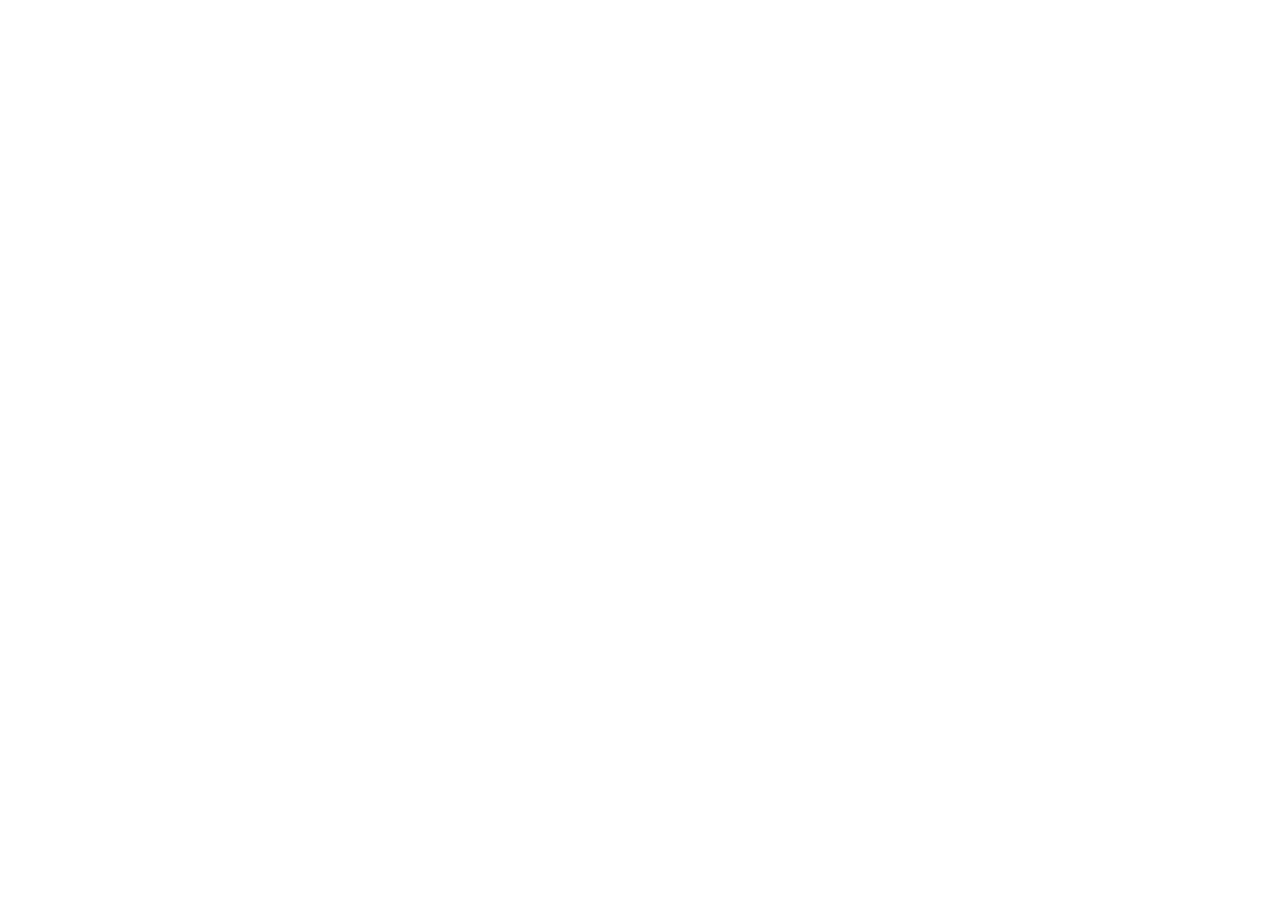
==== index.html @ d8c6ee8b "paginas + estilos" ====
<!DOCTYPE html>
<html lang="en">

<head>
    <meta charset="UTF-8">
    <meta name="viewport" content="width=device-width, initial-scale=1.0">
    <title>Document</title>
    <link rel="stylesheet" href="styles/style.css">
</head>

<body>
    <header>
        
        <nav>

        </nav>

    </header>


    <main>

        <section>

            <article></article>


            <article></article>


            <article></article>


            <article></article>


            <article></article>




        </section>










    </main>






    <footer>







    </footer>



</body>

</html>
---- styles/style.css ----
* {
    margin: 0;
    padding: 0;
}
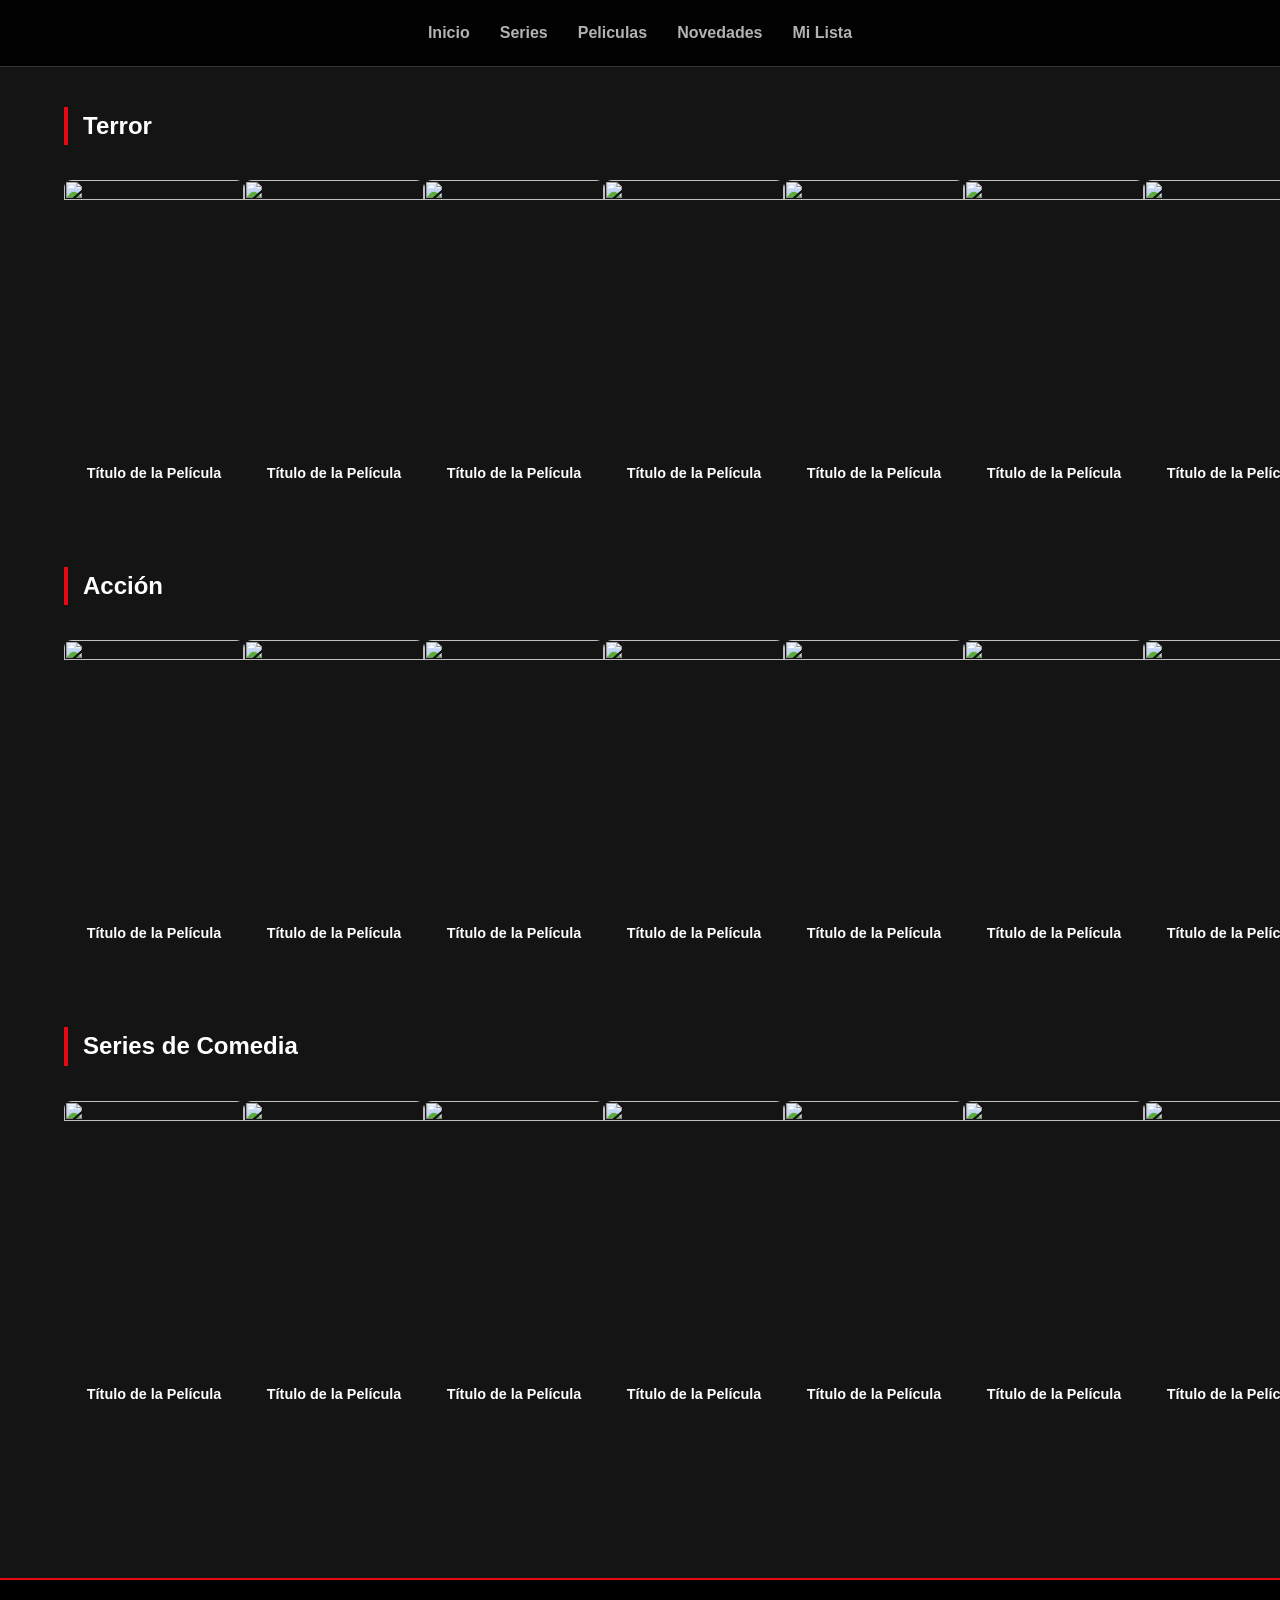
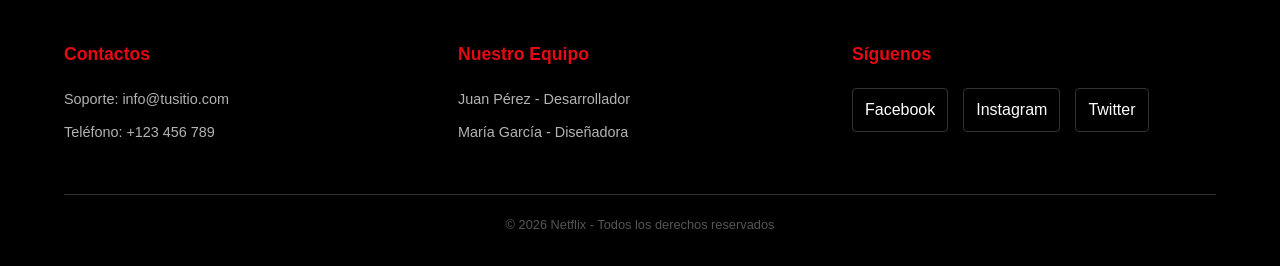
==== commit 7425828a: "menu principal + header + footer" ====
--- a/index.html
+++ b/index.html
@@ -9,64 +9,161 @@
 </head>
 
 <body>
-    <header>
-        
-        <nav>
-
+    <header class="encabezado-principal">
+        <nav class="navegacion">
+            <ol class="lista-navegacion">
+                <li class="item-navegacion">Inicio</li>
+                <li class="item-navegacion">Series</li>
+                <li class="item-navegacion">Peliculas</li>
+                <li class="item-navegacion">Novedades</li>
+                <li class="item-navegacion">Mi Lista</li>
+            </ol>
         </nav>
-
     </header>
 
 
-    <main>
+<main class="contenedor-principal">
 
-        <section>
+    <section class="seccion-genero">
+        <h2 class="titulo-genero">Terror</h2>
+        <div class="cuadricula-peliculas">
+            <article class="tarjeta-pelicula">
+                <img class="portada-pelicula" src="link-a-tu-imagen.jpg">
+                <h2 class="titulo-pelicula">Título de la Película</h2>
+            </article>
+            <article class="tarjeta-pelicula">
+                <img class="portada-pelicula" src="link-a-tu-imagen.jpg">
+                <h2 class="titulo-pelicula">Título de la Película</h2>
+            </article>
+            <article class="tarjeta-pelicula">
+                <img class="portada-pelicula" src="link-a-tu-imagen.jpg">
+                <h2 class="titulo-pelicula">Título de la Película</h2>
+            </article>
+            <article class="tarjeta-pelicula">
+                <img class="portada-pelicula" src="link-a-tu-imagen.jpg">
+                <h2 class="titulo-pelicula">Título de la Película</h2>
+            </article>
+            <article class="tarjeta-pelicula">
+                <img class="portada-pelicula" src="link-a-tu-imagen.jpg">
+                <h2 class="titulo-pelicula">Título de la Película</h2>
+            </article>
+            <article class="tarjeta-pelicula">
+                <img class="portada-pelicula" src="link-a-tu-imagen.jpg">
+                <h2 class="titulo-pelicula">Título de la Película</h2>
+            </article>
+            <article class="tarjeta-pelicula">
+                <img class="portada-pelicula" src="link-a-tu-imagen.jpg">
+                <h2 class="titulo-pelicula">Título de la Película</h2>
+            </article>
+        </div>
+    </section>
 
-            <article></article>
+    <section class="seccion-genero">
+        <h2 class="titulo-genero">Acción</h2>
+        <div class="cuadricula-peliculas">
+            <article class="tarjeta-pelicula">
+                <img class="portada-pelicula" src="link-a-tu-imagen.jpg">
+                <h2 class="titulo-pelicula">Título de la Película</h2>
+            </article>
+            <article class="tarjeta-pelicula">
+                <img class="portada-pelicula" src="link-a-tu-imagen.jpg">
+                <h2 class="titulo-pelicula">Título de la Película</h2>
+            </article>
+            <article class="tarjeta-pelicula">
+                <img class="portada-pelicula" src="link-a-tu-imagen.jpg">
+                <h2 class="titulo-pelicula">Título de la Película</h2>
+            </article>
+            <article class="tarjeta-pelicula">
+                <img class="portada-pelicula" src="link-a-tu-imagen.jpg">
+                <h2 class="titulo-pelicula">Título de la Película</h2>
+            </article>
+            <article class="tarjeta-pelicula">
+                <img class="portada-pelicula" src="link-a-tu-imagen.jpg">
+                <h2 class="titulo-pelicula">Título de la Película</h2>
+            </article>
+            <article class="tarjeta-pelicula">
+                <img class="portada-pelicula" src="link-a-tu-imagen.jpg">
+                <h2 class="titulo-pelicula">Título de la Película</h2>
+            </article>
+            <article class="tarjeta-pelicula">
+                <img class="portada-pelicula" src="link-a-tu-imagen.jpg">
+                <h2 class="titulo-pelicula">Título de la Película</h2>
+            </article>
+        </div>
+    </section>
 
+    <section class="seccion-genero">
+        <h2 class="titulo-genero">Series de Comedia</h2>
+        <div class="cuadricula-peliculas">
+            <article class="tarjeta-pelicula">
+                <img class="portada-pelicula" src="link-a-tu-imagen.jpg">
+                <h2 class="titulo-pelicula">Título de la Película</h2>
+            </article>
+            <article class="tarjeta-pelicula">
+                <img class="portada-pelicula" src="link-a-tu-imagen.jpg">
+                <h2 class="titulo-pelicula">Título de la Película</h2>
+            </article>
+            <article class="tarjeta-pelicula">
+                <img class="portada-pelicula" src="link-a-tu-imagen.jpg">
+                <h2 class="titulo-pelicula">Título de la Película</h2>
+            </article>
+            <article class="tarjeta-pelicula">
+                <img class="portada-pelicula" src="link-a-tu-imagen.jpg">
+                <h2 class="titulo-pelicula">Título de la Película</h2>
+            </article>
+            <article class="tarjeta-pelicula">
+                <img class="portada-pelicula" src="link-a-tu-imagen.jpg">
+                <h2 class="titulo-pelicula">Título de la Película</h2>
+            </article>
+            <article class="tarjeta-pelicula">
+                <img class="portada-pelicula" src="link-a-tu-imagen.jpg">
+                <h2 class="titulo-pelicula">Título de la Película</h2>
+            </article>
+            <article class="tarjeta-pelicula">
+                <img class="portada-pelicula" src="link-a-tu-imagen.jpg">
+                <h2 class="titulo-pelicula">Título de la Película</h2>
+            </article>
+        </div>
+    </section>
 
-            <article></article>
-
-
-            <article></article>
-
-
-            <article></article>
-
-
-            <article></article>
-
-
-
-
-        </section>
+</main>
 
 
 
 
 
 
+   <footer class="pie-pagina">
+    <div class="contenedor-footer">
+        
+        <div class="columna-footer">
+            <h3>Contactos</h3>
+            <p>Soporte: info@tusitio.com</p>
+            <p>Teléfono: +123 456 789</p>
+        </div>
 
+        <div class="columna-footer">
+            <h3>Nuestro Equipo</h3>
+            <ul>
+                <li>Juan Pérez - Desarrollador</li>
+                <li>María García - Diseñadora</li>
+            </ul>
+        </div>
 
+        <div class="columna-footer">
+            <h3>Síguenos</h3>
+            <div class="redes-sociales">
+                <a href="#" class="icono-red">Facebook</a>
+                <a href="#" class="icono-red">Instagram</a>
+                <a href="#" class="icono-red">Twitter</a>
+            </div>
+        </div>
 
-
-    </main>
-
-
-
-
-
-
-    <footer>
-
-
-
-
-
-
-
-    </footer>
-
+    </div>
+    <div class="derechos-autor">
+        <p>&copy; 2026 Netflix - Todos los derechos reservados</p>
+    </div>
+</footer>
 
 
 </body>
--- a/styles/style.css
+++ b/styles/style.css
@@ -1,4 +1,181 @@
+:root {
+    --color-fondo: #141414;
+    --color-secundario: #1f1f1f;
+    --color-acento: #e50914; 
+    --color-texto-principal: #ffffff;
+    --color-texto-secundario: #b3b3b3;
+    --color-borde: #333333;
+    --ancho-pelicula: 180px; 
+    --radio-tarjeta: 8px;
+    --transicion: 0.3s ease;
+}
+
 * {
     margin: 0;
     padding: 0;
+    box-sizing: border-box;[cite: 1]
+}
+
+body {
+    background-color: var(--color-fondo);
+    color: var(--color-texto-principal);
+    font-family: 'Segoe UI', Arial, sans-serif;
+    line-height: 1.6;
+    overflow-x: hidden;
+}
+
+.encabezado-principal {
+    background-color: rgba(0, 0, 0, 0.9);
+    padding: 20px 5%;
+    position: sticky;
+    top: 0;
+    z-index: 1000;
+    border-bottom: 1px solid var(--color-borde);
+}
+
+.lista-navegacion {
+    display: flex;
+    list-style: none;
+    justify-content: center;
+    gap: 30px;
+}
+
+.item-navegacion {
+    color: var(--color-texto-secundario);
+    font-weight: bold;
+    cursor: pointer;
+    transition: var(--transicion);
+}
+
+.item-navegacion:hover {
+    color: var(--color-acento);
+}
+
+.contenedor-principal {
+    padding: 40px 0;
+}
+
+.seccion-genero {
+    margin-bottom: 50px;
+    padding: 0 5%;
+}
+
+.titulo-genero {
+    font-size: 1.5rem;
+    margin-bottom: 15px;
+    border-left: 4px solid var(--color-acento);
+    padding-left: 15px;
+}
+
+.cuadricula-peliculas {
+    display: flex;[cite: 1]
+    overflow-x: auto;[cite: 1]
+    gap: 20px;
+    padding: 20px 0;
+    scroll-behavior: smooth;
+}
+
+.cuadricula-peliculas::-webkit-scrollbar {
+    height: 8px;
+}
+
+.cuadricula-peliculas::-webkit-scrollbar-thumb {
+    background: var(--color-borde);
+    border-radius: 10px;
+}
+
+.tarjeta-pelicula {
+    flex: 0 0 var(--ancho-pelicula);[cite: 1]
+    background-color: var(--color-secundario);
+    border-radius: var(--radio-tarjeta);
+    overflow: hidden;
+    cursor: pointer;
+    transition: transform var(--transicion);[cite: 1]
+    box-shadow: 0 4px 10px rgba(0,0,0,0.5);
+}
+
+.tarjeta-pelicula:hover {
+    transform: scale(1.05);[cite: 1]
+    box-shadow: 0 10px 20px rgba(229, 9, 20, 0.2);
+}
+
+.portada-pelicula {
+    width: 100%;
+    aspect-ratio: 2 / 3;[cite: 1]
+    background-color: #2a2a2a;
+    display: block;
+}
+
+.titulo-pelicula {
+    padding: 12px;
+    font-size: 0.9rem;
+    text-align: center;
+    white-space: nowrap;
+    overflow: hidden;
+    text-overflow: ellipsis;
+}
+
+.pie-pagina {
+    background-color: #000;
+    padding: 60px 5% 30px;
+    margin-top: 50px;
+    border-top: 2px solid var(--color-acento);
+}
+
+.contenedor-footer {
+    display: flex;
+    flex-wrap: wrap;
+    justify-content: space-between;
+    max-width: 1200px;
+    margin: 0 auto;
+    gap: 30px;
+}
+
+.columna-footer {
+    flex: 1;
+    min-width: 200px;
+}
+
+.columna-footer h3 {
+    color: var(--color-acento);
+    margin-bottom: 20px;
+    font-size: 1.1rem;
+}
+
+.columna-footer ul {
+    list-style: none;
+}
+
+.columna-footer li, .columna-footer p {
+    color: var(--color-texto-secundario);
+    margin-bottom: 10px;
+    font-size: 0.9rem;
+}
+
+.redes-sociales {
+    display: flex;
+    gap: 15px;
+}
+
+.icono-red {
+    color: var(--color-texto-principal);
+    text-decoration: none;
+    border: 1px solid var(--color-borde);
+    padding: 8px 12px;
+    border-radius: 4px;
+    transition: var(--transicion);
+}
+
+.icono-red:hover {
+    background-color: var(--color-acento);
+    border-color: var(--color-acento);
+}
+
+.derechos-autor {
+    text-align: center;
+    margin-top: 40px;
+    padding-top: 20px;
+    border-top: 1px solid var(--color-borde);
+    color: #555;
+    font-size: 0.8rem;
 }
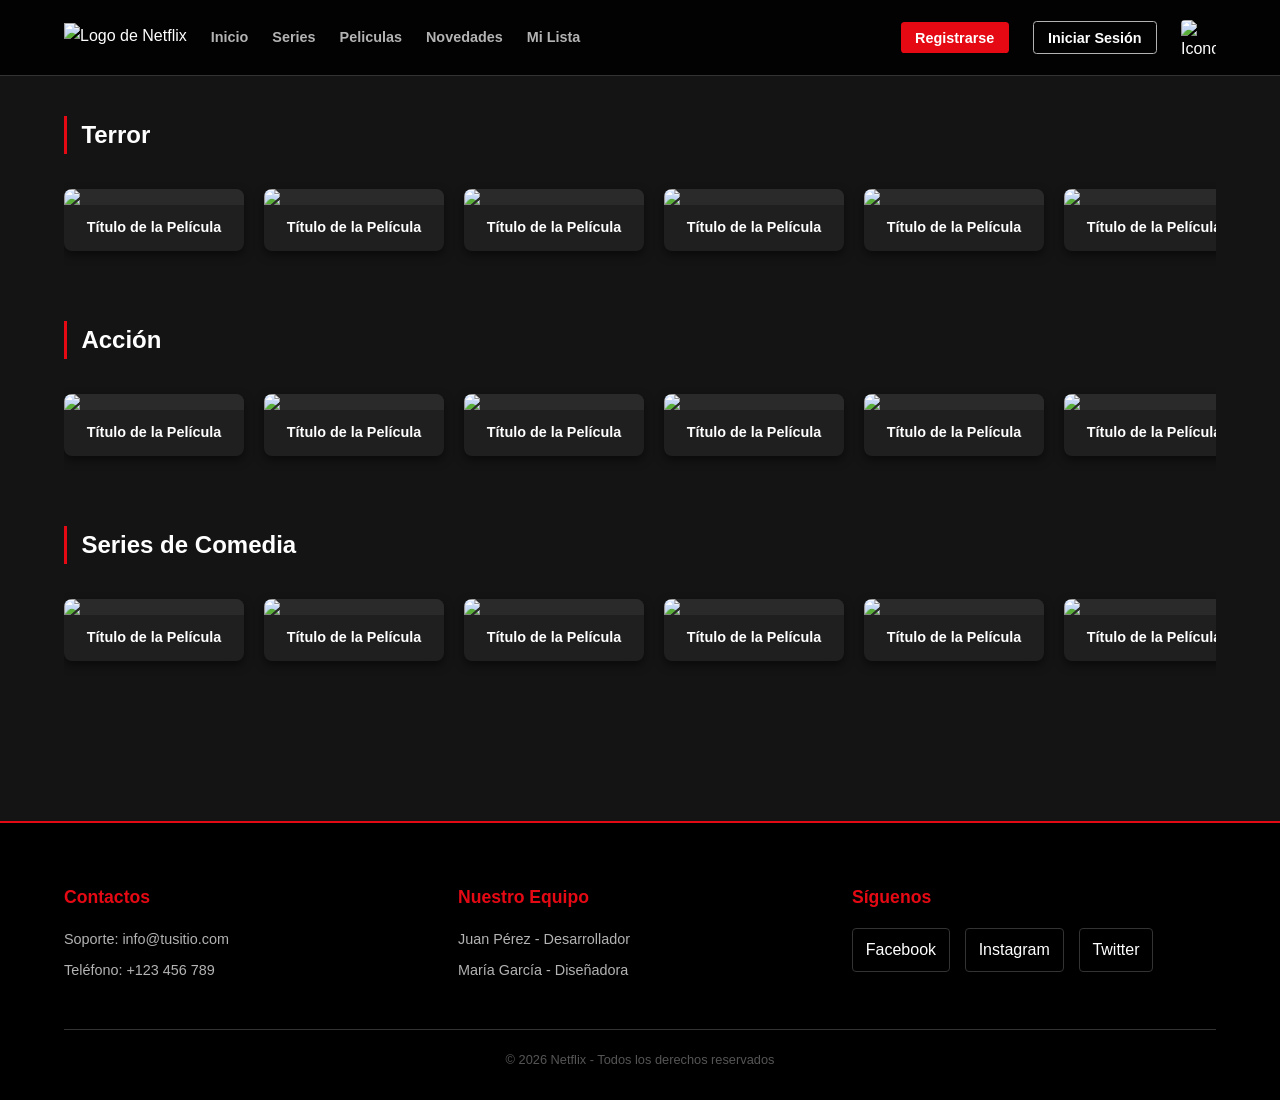
==== commit 06fe70a0: "logotipo + boton register/login" ====
--- a/index.html
+++ b/index.html
@@ -10,6 +10,16 @@
 
 <body>
     <header class="encabezado-principal">
+
+        <section class="logotipo">
+            <img class="logo" src="#" alt="Logo de Netflix">
+
+
+        </section>
+
+
+
+
         <nav class="navegacion">
             <ol class="lista-navegacion">
                 <li class="item-navegacion">Inicio</li>
@@ -19,6 +29,23 @@
                 <li class="item-navegacion">Mi Lista</li>
             </ol>
         </nav>
+
+        <section class="boton-registrar">
+            <button class="btn-registrar">Registrarse</button>
+
+        </section>
+
+        <section class="boton-loguear">
+            <button class="btn-loguear">Iniciar Sesión</button>
+        </section>
+
+        <section class="perfil-user">
+            <img class="icono-user" src="#" alt="Icono de Usuario">
+        </section>
+
+
+
+
     </header>
 
 
--- a/styles/style.css
+++ b/styles/style.css
@@ -13,7 +13,7 @@
 * {
     margin: 0;
     padding: 0;
-    box-sizing: border-box;[cite: 1]
+    box-sizing: border-box;
 }
 
 body {
@@ -26,29 +26,79 @@
 
 .encabezado-principal {
     background-color: rgba(0, 0, 0, 0.9);
-    padding: 20px 5%;
-    position: sticky;
-    top: 0;
+    padding: 1.25em 5%;
+    border-bottom: 1px solid var(--color-borde);
     z-index: 1000;
-    border-bottom: 1px solid var(--color-borde);
+    display: flex;
+    align-items: center;
+    gap: 1.5em;
+}
+
+.logotipo .logo {
+    height: 30px;
+    display: block;
+    cursor: pointer;
+}
+
+.navegacion {
+    margin-right: auto;
 }
 
 .lista-navegacion {
     display: flex;
     list-style: none;
-    justify-content: center;
-    gap: 30px;
+    gap: 1.5em;
 }
 
 .item-navegacion {
     color: var(--color-texto-secundario);
     font-weight: bold;
     cursor: pointer;
+    font-size: 0.9rem;
     transition: var(--transicion);
 }
 
 .item-navegacion:hover {
-    color: var(--color-acento);
+    color: var(--color-texto-principal);
+}
+
+.btn-registrar, 
+.btn-loguear {
+    padding: 0.5em 1em;
+    border-radius: 0.25em;
+    font-weight: bold;
+    cursor: pointer;
+    font-size: 0.9rem;
+    transition: var(--transicion);
+}
+
+.btn-registrar {
+    background-color: var(--color-acento);
+    color: var(--color-texto-principal);
+    border: none;
+}
+
+.btn-registrar:hover {
+    background-color: #f40612;
+}
+
+.btn-loguear {
+    background-color: transparent;
+    color: var(--color-texto-principal);
+    border: 1px solid var(--color-texto-secundario);
+}
+
+.btn-loguear:hover {
+    border-color: var(--color-texto-principal);
+    color: var(--color-texto-principal);
+}
+
+.perfil-user .icono-user {
+    width: 35px;
+    height: 35px;
+    border-radius: 0.25em;
+    cursor: pointer;
+    display: block;
 }
 
 .contenedor-principal {
@@ -62,17 +112,16 @@
 
 .titulo-genero {
     font-size: 1.5rem;
-    margin-bottom: 15px;
-    border-left: 4px solid var(--color-acento);
-    padding-left: 15px;
+    margin-bottom: 0.6em;
+    border-left: 0.15em solid var(--color-acento);
+    padding-left: 0.6em;
 }
 
 .cuadricula-peliculas {
-    display: flex;[cite: 1]
-    overflow-x: auto;[cite: 1]
+    display: flex;
+    overflow-x: auto;
     gap: 20px;
     padding: 20px 0;
-    scroll-behavior: smooth;
 }
 
 .cuadricula-peliculas::-webkit-scrollbar {
@@ -85,32 +134,30 @@
 }
 
 .tarjeta-pelicula {
-    flex: 0 0 var(--ancho-pelicula);[cite: 1]
+    flex: 0 0 var(--ancho-pelicula);
     background-color: var(--color-secundario);
     border-radius: var(--radio-tarjeta);
     overflow: hidden;
     cursor: pointer;
-    transition: transform var(--transicion);[cite: 1]
+    transition: transform var(--transicion);
     box-shadow: 0 4px 10px rgba(0,0,0,0.5);
 }
 
 .tarjeta-pelicula:hover {
-    transform: scale(1.05);[cite: 1]
+    transform: scale(1.05);
     box-shadow: 0 10px 20px rgba(229, 9, 20, 0.2);
 }
 
 .portada-pelicula {
     width: 100%;
-    aspect-ratio: 2 / 3;[cite: 1]
     background-color: #2a2a2a;
     display: block;
 }
 
 .titulo-pelicula {
-    padding: 12px;
+    padding: 0.8em;
     font-size: 0.9rem;
     text-align: center;
-    white-space: nowrap;
     overflow: hidden;
     text-overflow: ellipsis;
 }
@@ -138,7 +185,7 @@
 
 .columna-footer h3 {
     color: var(--color-acento);
-    margin-bottom: 20px;
+    margin-bottom: 1em;
     font-size: 1.1rem;
 }
 
@@ -148,7 +195,7 @@
 
 .columna-footer li, .columna-footer p {
     color: var(--color-texto-secundario);
-    margin-bottom: 10px;
+    margin-bottom: 0.5em;
     font-size: 0.9rem;
 }
 
@@ -161,8 +208,8 @@
     color: var(--color-texto-principal);
     text-decoration: none;
     border: 1px solid var(--color-borde);
-    padding: 8px 12px;
-    border-radius: 4px;
+    padding: 0.5em 0.8em;
+    border-radius: 0.25em;
     transition: var(--transicion);
 }
 
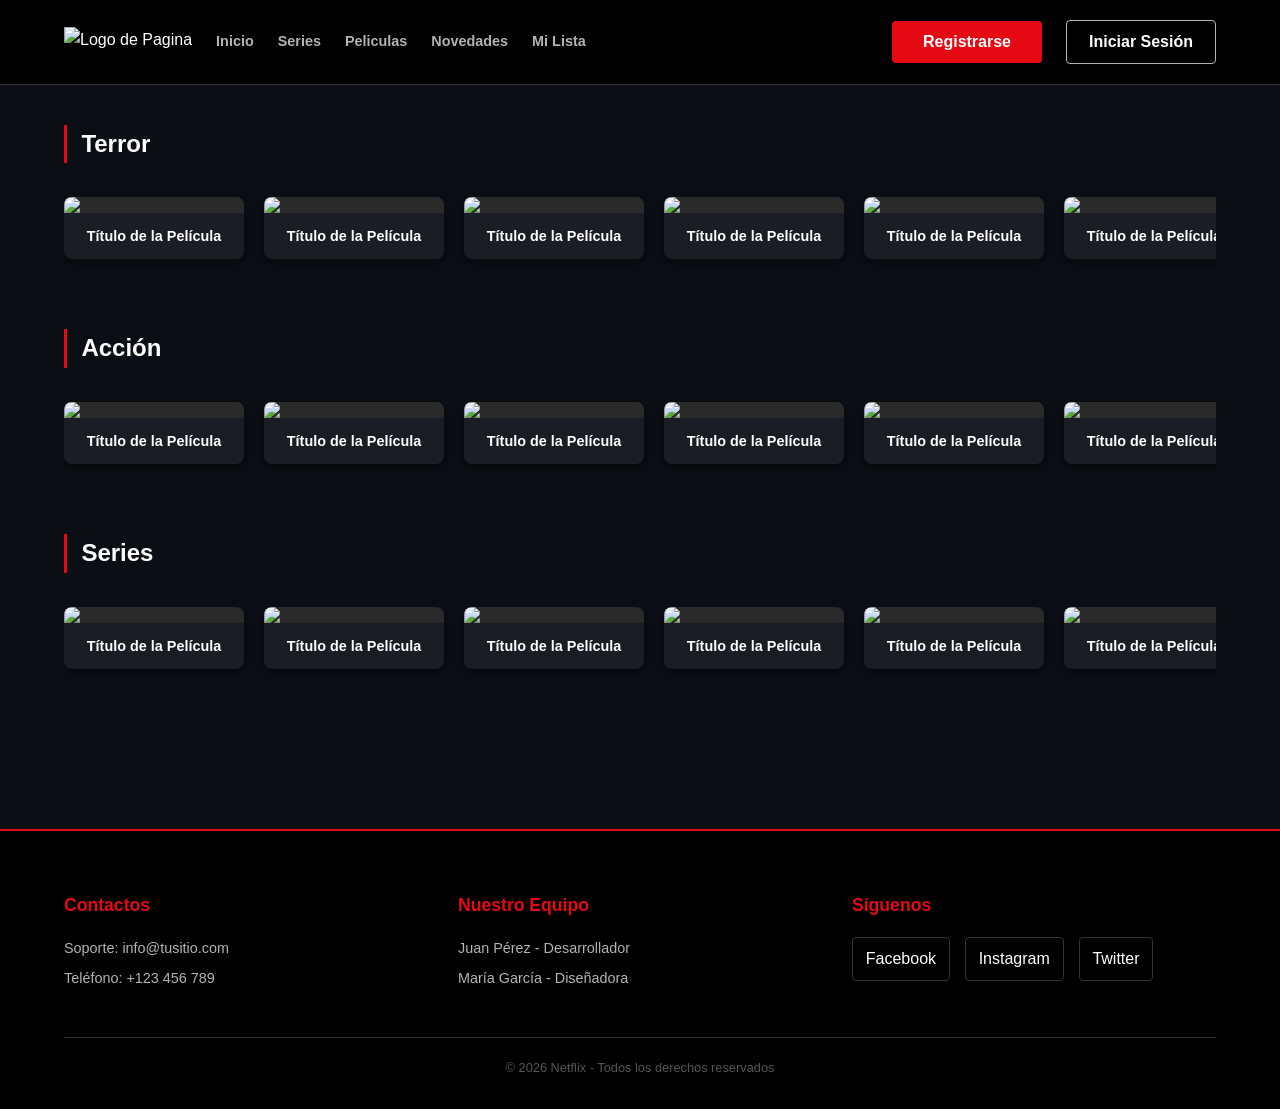
==== commit 85241241: "modificacion registrar loguear cards y logo" ====
--- a/index.html
+++ b/index.html
@@ -12,13 +12,10 @@
     <header class="encabezado-principal">
 
         <section class="logotipo">
-            <img class="logo" src="#" alt="Logo de Netflix">
+            <img class="logo" src="https://static.vecteezy.com/system/resources/thumbnails/041/929/752/small/movie-icon-video-sign-cinema-symbol-for-your-website-design-logo-app-ui-illustration-png.png" alt="Logo de Pagina">
 
 
         </section>
-
-
-
 
         <nav class="navegacion">
             <ol class="lista-navegacion">
@@ -31,166 +28,170 @@
         </nav>
 
         <section class="boton-registrar">
-            <button class="btn-registrar">Registrarse</button>
-
+            <a href="paginas/formulario-registrar.html" class="btn-registrar">Registrarse</a>
         </section>
 
         <section class="boton-loguear">
-            <button class="btn-loguear">Iniciar Sesión</button>
+            <a href="paginas/formulario-loguear.html" class="btn-loguear">Iniciar Sesión</a>
         </section>
 
-        <section class="perfil-user">
+        <!--<section class="perfil-user">
             <img class="icono-user" src="#" alt="Icono de Usuario">
-        </section>
-
-
+        </section>-->
 
 
     </header>
 
+    <main class="contenedor-principal">
 
-<main class="contenedor-principal">
+        <section class="seccion-genero">
+            <h2 class="titulo-genero">Terror</h2>
+            <div class="cuadricula-peliculas">
+                <article class="tarjeta-pelicula">
+                    <img class="portada-pelicula"
+                        src="img/peliculas/terror/Anaconda2025.webp">
+                    <h2 class="titulo-pelicula">Título de la Película</h2>
+                </article>
+                <article class="tarjeta-pelicula">
+                    <img class="portada-pelicula"
+                        src="img/peliculas/terror/it2017.webp">
+                    <h2 class="titulo-pelicula">Título de la Película</h2>
+                </article>
+                <article class="tarjeta-pelicula">
+                    <img class="portada-pelicula"
+                        src="img/peliculas/terror/posesion-infernal.webp">
+                    <h2 class="titulo-pelicula">Título de la Película</h2>
+                </article>
+                <article class="tarjeta-pelicula">
+                    <img class="portada-pelicula"
+                        src="img/peliculas/terror/alien-romulus.webp">
+                    <h2 class="titulo-pelicula">Título de la Película</h2>
+                </article>
+                <article class="tarjeta-pelicula">
+                    <img class="portada-pelicula"
+                        src="img/peliculas/terror/el-resplandor.webp">
+                    <h2 class="titulo-pelicula">Título de la Película</h2>
+                </article>
+                <article class="tarjeta-pelicula">
+                    <img class="portada-pelicula"
+                        src="img/peliculas/terror/guerra-mundial-z.webp">
+                    <h2 class="titulo-pelicula">Título de la Película</h2>
+                </article>
+                <article class="tarjeta-pelicula">
+                    <img class="portada-pelicula" src="img/peliculas/terror/un-lugar-en-silencio.webp">
+                    <h2 class="titulo-pelicula">Título de la Película</h2>
+                </article>
+            </div>
+        </section>
 
-    <section class="seccion-genero">
-        <h2 class="titulo-genero">Terror</h2>
-        <div class="cuadricula-peliculas">
-            <article class="tarjeta-pelicula">
-                <img class="portada-pelicula" src="link-a-tu-imagen.jpg">
-                <h2 class="titulo-pelicula">Título de la Película</h2>
-            </article>
-            <article class="tarjeta-pelicula">
-                <img class="portada-pelicula" src="link-a-tu-imagen.jpg">
-                <h2 class="titulo-pelicula">Título de la Película</h2>
-            </article>
-            <article class="tarjeta-pelicula">
-                <img class="portada-pelicula" src="link-a-tu-imagen.jpg">
-                <h2 class="titulo-pelicula">Título de la Película</h2>
-            </article>
-            <article class="tarjeta-pelicula">
-                <img class="portada-pelicula" src="link-a-tu-imagen.jpg">
-                <h2 class="titulo-pelicula">Título de la Película</h2>
-            </article>
-            <article class="tarjeta-pelicula">
-                <img class="portada-pelicula" src="link-a-tu-imagen.jpg">
-                <h2 class="titulo-pelicula">Título de la Película</h2>
-            </article>
-            <article class="tarjeta-pelicula">
-                <img class="portada-pelicula" src="link-a-tu-imagen.jpg">
-                <h2 class="titulo-pelicula">Título de la Película</h2>
-            </article>
-            <article class="tarjeta-pelicula">
-                <img class="portada-pelicula" src="link-a-tu-imagen.jpg">
-                <h2 class="titulo-pelicula">Título de la Película</h2>
-            </article>
-        </div>
-    </section>
 
-    <section class="seccion-genero">
-        <h2 class="titulo-genero">Acción</h2>
-        <div class="cuadricula-peliculas">
-            <article class="tarjeta-pelicula">
-                <img class="portada-pelicula" src="link-a-tu-imagen.jpg">
-                <h2 class="titulo-pelicula">Título de la Película</h2>
-            </article>
-            <article class="tarjeta-pelicula">
-                <img class="portada-pelicula" src="link-a-tu-imagen.jpg">
-                <h2 class="titulo-pelicula">Título de la Película</h2>
-            </article>
-            <article class="tarjeta-pelicula">
-                <img class="portada-pelicula" src="link-a-tu-imagen.jpg">
-                <h2 class="titulo-pelicula">Título de la Película</h2>
-            </article>
-            <article class="tarjeta-pelicula">
-                <img class="portada-pelicula" src="link-a-tu-imagen.jpg">
-                <h2 class="titulo-pelicula">Título de la Película</h2>
-            </article>
-            <article class="tarjeta-pelicula">
-                <img class="portada-pelicula" src="link-a-tu-imagen.jpg">
-                <h2 class="titulo-pelicula">Título de la Película</h2>
-            </article>
-            <article class="tarjeta-pelicula">
-                <img class="portada-pelicula" src="link-a-tu-imagen.jpg">
-                <h2 class="titulo-pelicula">Título de la Película</h2>
-            </article>
-            <article class="tarjeta-pelicula">
-                <img class="portada-pelicula" src="link-a-tu-imagen.jpg">
-                <h2 class="titulo-pelicula">Título de la Película</h2>
-            </article>
-        </div>
-    </section>
+        <section class="seccion-genero">
+            <h2 class="titulo-genero">Acción</h2>
+            <div class="cuadricula-peliculas">
+                <article class="tarjeta-pelicula">
+                    <img class="portada-pelicula" src="img/peliculas/accion/mortal-kombat2.webp">
+                    <h2 class="titulo-pelicula">Título de la Película</h2>
+                </article>
+                <article class="tarjeta-pelicula">
+                    <img class="portada-pelicula" src="img/peliculas/accion/avengers-infinity-war.webp">
+                    <h2 class="titulo-pelicula">Título de la Película</h2>
+                </article>
+                <article class="tarjeta-pelicula">
+                    <img class="portada-pelicula" src="img/peliculas/accion/depredador-tierras-salvajes.webp">
+                    <h2 class="titulo-pelicula">Título de la Película</h2>
+                </article>
+                <article class="tarjeta-pelicula">
+                    <img class="portada-pelicula" src="img/peliculas/accion/matrix.webp">
+                    <h2 class="titulo-pelicula">Título de la Película</h2>
+                </article>
+                <article class="tarjeta-pelicula">
+                    <img class="portada-pelicula" src="img/peliculas/accion/iron-man2.webp">
+                    <h2 class="titulo-pelicula">Título de la Película</h2>
+                </article>
+                <article class="tarjeta-pelicula">
+                    <img class="portada-pelicula" src="img/peliculas/accion/john-wick4.webp">
+                    <h2 class="titulo-pelicula">Título de la Película</h2>
+                </article>
+                <article class="tarjeta-pelicula">
+                    <img class="portada-pelicula" src="img/peliculas/accion/troya.webp">
+                    <h2 class="titulo-pelicula">Título de la Película</h2>
+                </article>
+            </div>
+        </section>
 
-    <section class="seccion-genero">
-        <h2 class="titulo-genero">Series de Comedia</h2>
-        <div class="cuadricula-peliculas">
-            <article class="tarjeta-pelicula">
-                <img class="portada-pelicula" src="link-a-tu-imagen.jpg">
-                <h2 class="titulo-pelicula">Título de la Película</h2>
-            </article>
-            <article class="tarjeta-pelicula">
-                <img class="portada-pelicula" src="link-a-tu-imagen.jpg">
-                <h2 class="titulo-pelicula">Título de la Película</h2>
-            </article>
-            <article class="tarjeta-pelicula">
-                <img class="portada-pelicula" src="link-a-tu-imagen.jpg">
-                <h2 class="titulo-pelicula">Título de la Película</h2>
-            </article>
-            <article class="tarjeta-pelicula">
-                <img class="portada-pelicula" src="link-a-tu-imagen.jpg">
-                <h2 class="titulo-pelicula">Título de la Película</h2>
-            </article>
-            <article class="tarjeta-pelicula">
-                <img class="portada-pelicula" src="link-a-tu-imagen.jpg">
-                <h2 class="titulo-pelicula">Título de la Película</h2>
-            </article>
-            <article class="tarjeta-pelicula">
-                <img class="portada-pelicula" src="link-a-tu-imagen.jpg">
-                <h2 class="titulo-pelicula">Título de la Película</h2>
-            </article>
-            <article class="tarjeta-pelicula">
-                <img class="portada-pelicula" src="link-a-tu-imagen.jpg">
-                <h2 class="titulo-pelicula">Título de la Película</h2>
-            </article>
-        </div>
-    </section>
 
-</main>
+        <section class="seccion-genero">
+            <h2 class="titulo-genero">Series</h2>
+            <div class="cuadricula-peliculas">
+                <article class="tarjeta-pelicula">
+                    <img class="portada-pelicula" src="img/series/demon-slayer.webp">
+                    <h2 class="titulo-pelicula">Título de la Película</h2>
+                </article>
+                <article class="tarjeta-pelicula">
+                    <img class="portada-pelicula" src="img/series/invencible.webp">
+                    <h2 class="titulo-pelicula">Título de la Película</h2>
+                </article>
+                <article class="tarjeta-pelicula">
+                    <img class="portada-pelicula" src="img/series/juego-de-tronos.webp">
+                    <h2 class="titulo-pelicula">Título de la Película</h2>
+                </article>
+                <article class="tarjeta-pelicula">
+                    <img class="portada-pelicula" src="img/series/stranger-things.webp">
+                    <h2 class="titulo-pelicula">Título de la Película</h2>
+                </article>
+                <article class="tarjeta-pelicula">
+                    <img class="portada-pelicula" src="img/series/los-simpson.webp">
+                    <h2 class="titulo-pelicula">Título de la Película</h2>
+                </article>
+                <article class="tarjeta-pelicula">
+                    <img class="portada-pelicula" src="img/series/naruto.webp">
+                    <h2 class="titulo-pelicula">Título de la Película</h2>
+                </article>
+                <article class="tarjeta-pelicula">
+                    <img class="portada-pelicula" src="img/series/fallout.webp">
+                    <h2 class="titulo-pelicula">Título de la Película</h2>
+                </article>
+            </div>
+        </section>
+
+    </main>
 
 
 
 
 
 
-   <footer class="pie-pagina">
-    <div class="contenedor-footer">
-        
-        <div class="columna-footer">
-            <h3>Contactos</h3>
-            <p>Soporte: info@tusitio.com</p>
-            <p>Teléfono: +123 456 789</p>
+    <footer class="pie-pagina">
+        <div class="contenedor-footer">
+
+            <div class="columna-footer">
+                <h3>Contactos</h3>
+                <p>Soporte: info@tusitio.com</p>
+                <p>Teléfono: +123 456 789</p>
+            </div>
+
+            <div class="columna-footer">
+                <h3>Nuestro Equipo</h3>
+                <ul>
+                    <li>Juan Pérez - Desarrollador</li>
+                    <li>María García - Diseñadora</li>
+                </ul>
+            </div>
+
+            <div class="columna-footer">
+                <h3>Síguenos</h3>
+                <div class="redes-sociales">
+                    <a href="#" class="icono-red">Facebook</a>
+                    <a href="#" class="icono-red">Instagram</a>
+                    <a href="#" class="icono-red">Twitter</a>
+                </div>
+            </div>
+
         </div>
-
-        <div class="columna-footer">
-            <h3>Nuestro Equipo</h3>
-            <ul>
-                <li>Juan Pérez - Desarrollador</li>
-                <li>María García - Diseñadora</li>
-            </ul>
+        <div class="derechos-autor">
+            <p>&copy; 2026 Netflix - Todos los derechos reservados</p>
         </div>
-
-        <div class="columna-footer">
-            <h3>Síguenos</h3>
-            <div class="redes-sociales">
-                <a href="#" class="icono-red">Facebook</a>
-                <a href="#" class="icono-red">Instagram</a>
-                <a href="#" class="icono-red">Twitter</a>
-            </div>
-        </div>
-
-    </div>
-    <div class="derechos-autor">
-        <p>&copy; 2026 Netflix - Todos los derechos reservados</p>
-    </div>
-</footer>
+    </footer>
 
 
 </body>
--- a/styles/style.css
+++ b/styles/style.css
@@ -1,7 +1,7 @@
 :root {
-    --color-fondo: #141414;
-    --color-secundario: #1f1f1f;
-    --color-acento: #e50914; 
+    --color-fondo: #0B0E14;
+    --color-secundario: #1A1D23;
+    --color-acento: #e50914; /*#00F2FF*/
     --color-texto-principal: #ffffff;
     --color-texto-secundario: #b3b3b3;
     --color-borde: #333333;
@@ -64,12 +64,26 @@
 
 .btn-registrar, 
 .btn-loguear {
+    /* padding: 0.5em 1em;
+    border-radius: 0.25em;
+    font-weight: bold;
+    cursor: pointer;
+    font-size: 0.9rem;
+    transition: var(--transicion);
+    text-decoration: none;
+    text-align: justify;*/
+
+    display: inline-block;
     padding: 0.5em 1em;
-    border-radius: 0.25em;
     font-weight: bold;
-    cursor: pointer;
-    font-size: 0.9rem;
-    transition: var(--transicion);
+    font-size: 0.rem;
+    text-decoration: none;
+    text-align: center;
+    cursor:pointer; 
+    transition: var(--transicion);
+    width: 150px;
+    box-sizing: border-box;
+    border-radius: 0.25em;
 }
 
 .btn-registrar {
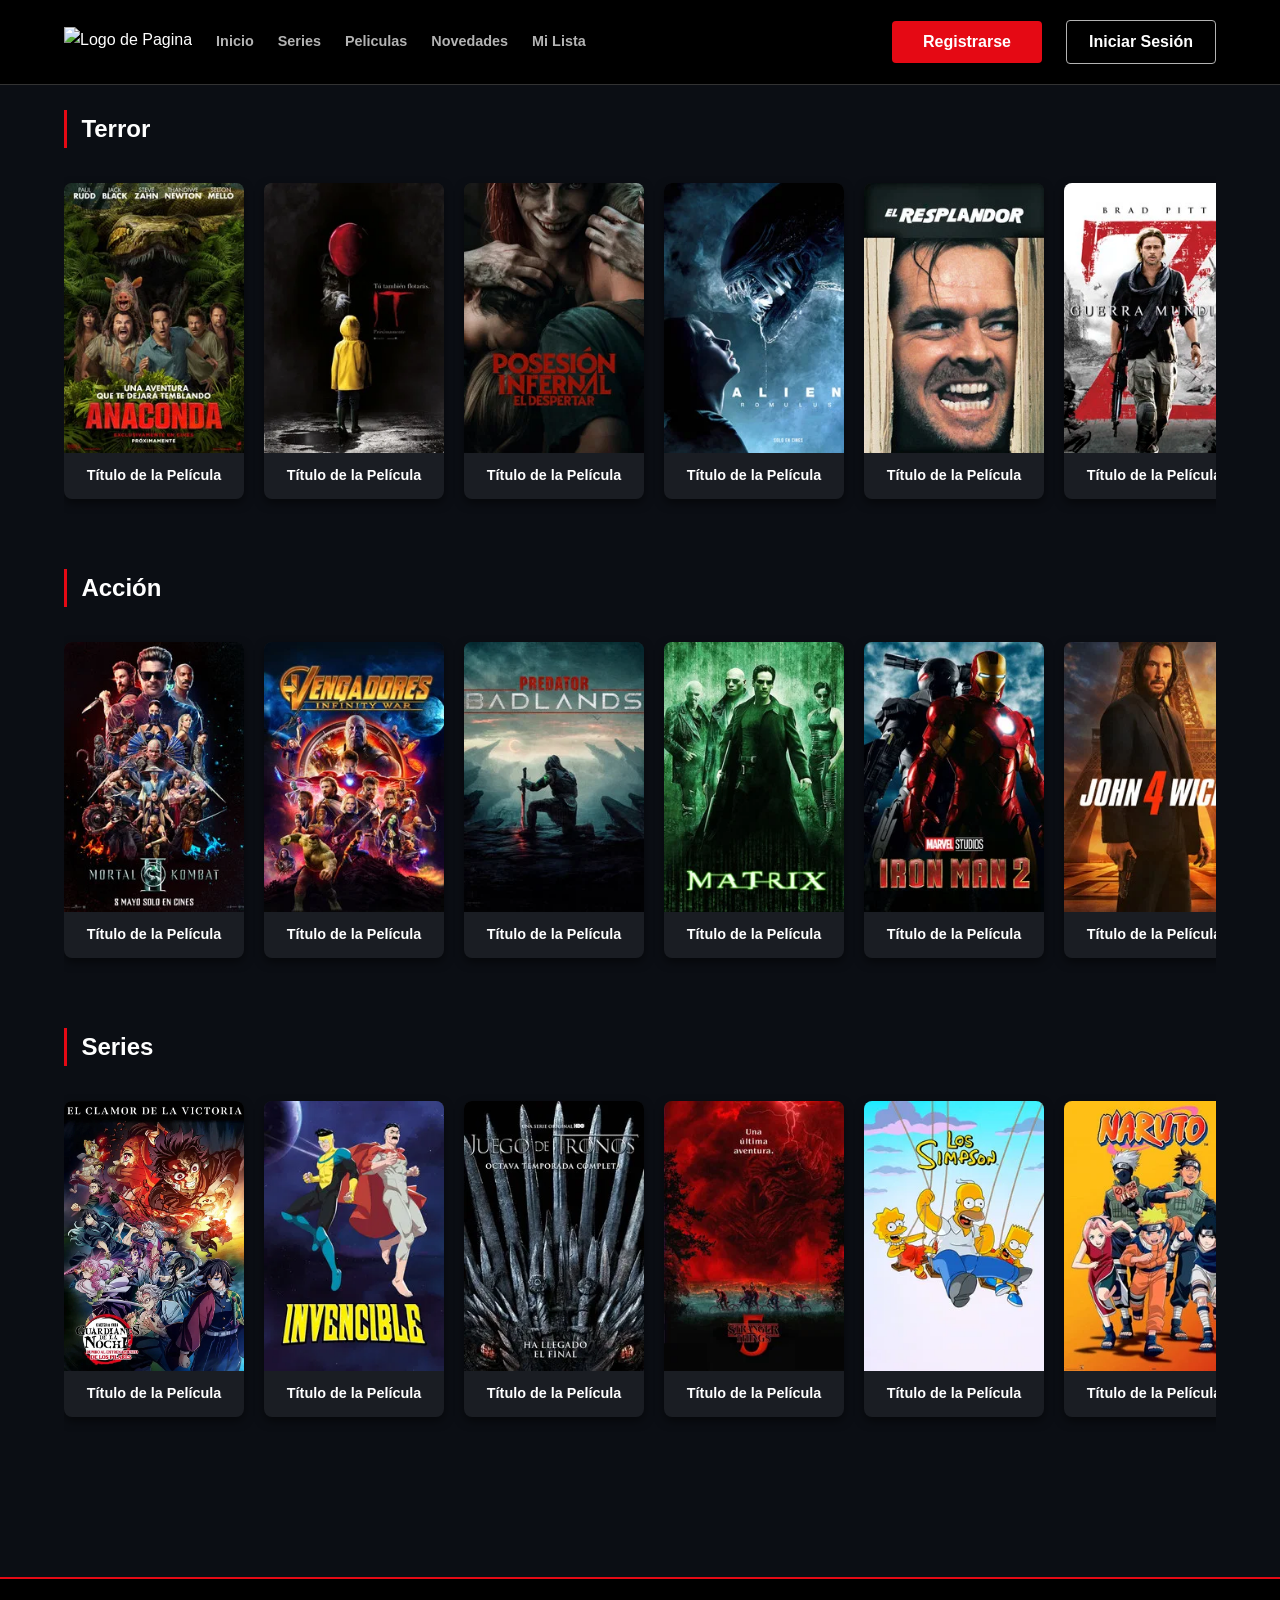
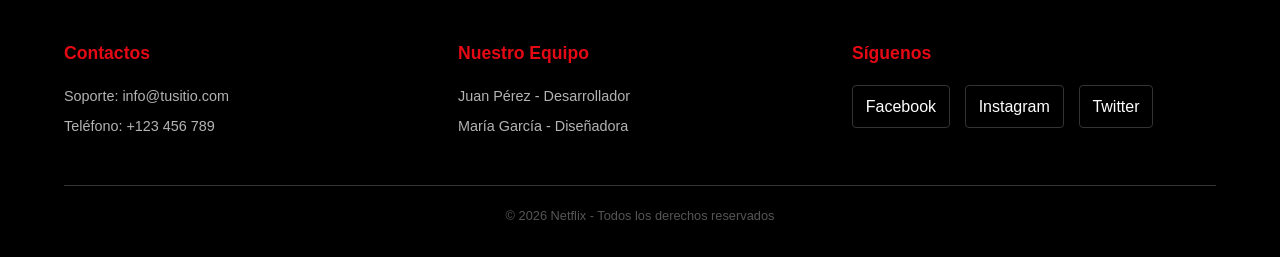
==== commit bfda14e8: "commit de login" ====
--- a/index.html
+++ b/index.html
@@ -13,8 +13,6 @@
 
         <section class="logotipo">
             <img class="logo" src="https://static.vecteezy.com/system/resources/thumbnails/041/929/752/small/movie-icon-video-sign-cinema-symbol-for-your-website-design-logo-app-ui-illustration-png.png" alt="Logo de Pagina">
-
-
         </section>
 
         <nav class="navegacion">
--- a/styles/style.css
+++ b/styles/style.css
@@ -22,16 +22,20 @@
     font-family: 'Segoe UI', Arial, sans-serif;
     line-height: 1.6;
     overflow-x: hidden;
+    padding-top: 70px;
 }
 
 .encabezado-principal {
-    background-color: rgba(0, 0, 0, 0.9);
+    background-color: #000;
     padding: 1.25em 5%;
     border-bottom: 1px solid var(--color-borde);
     z-index: 1000;
     display: flex;
     align-items: center;
     gap: 1.5em;
+    position: fixed;
+    top: 0;
+    width: 100%;
 }
 
 .logotipo .logo {
@@ -55,24 +59,17 @@
     font-weight: bold;
     cursor: pointer;
     font-size: 0.9rem;
-    transition: var(--transicion);
+    transition: var(--transicion); 
 }
 
 .item-navegacion:hover {
     color: var(--color-texto-principal);
+    transform: scale(1.1);
+    border-bottom: 2px solid var(--color-texto-secundario);
 }
 
 .btn-registrar, 
 .btn-loguear {
-    /* padding: 0.5em 1em;
-    border-radius: 0.25em;
-    font-weight: bold;
-    cursor: pointer;
-    font-size: 0.9rem;
-    transition: var(--transicion);
-    text-decoration: none;
-    text-align: justify;*/
-
     display: inline-block;
     padding: 0.5em 1em;
     font-weight: bold;
@@ -107,6 +104,10 @@
     color: var(--color-texto-principal);
 }
 
+.btn-loguear:hover, .btn-registrar:hover {
+    transform: scale(1.1);
+}
+
 .perfil-user .icono-user {
     width: 35px;
     height: 35px;
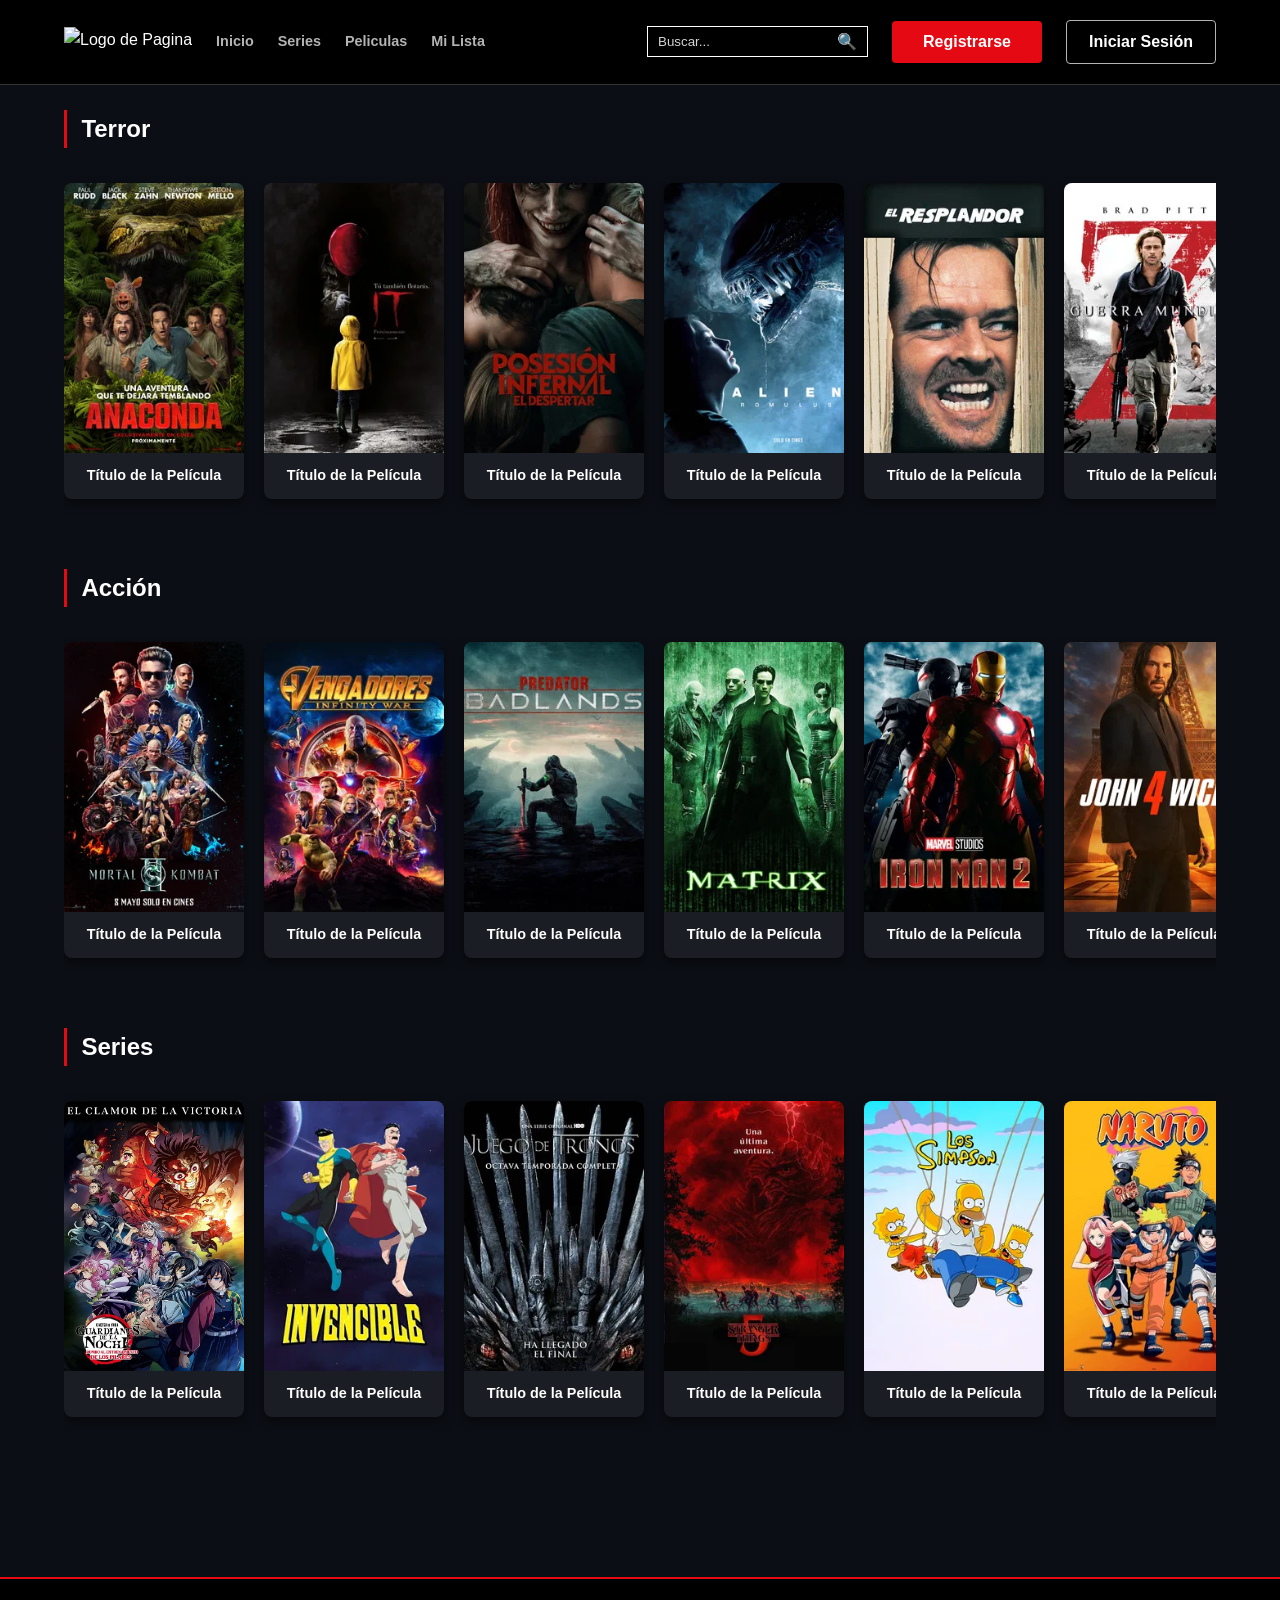
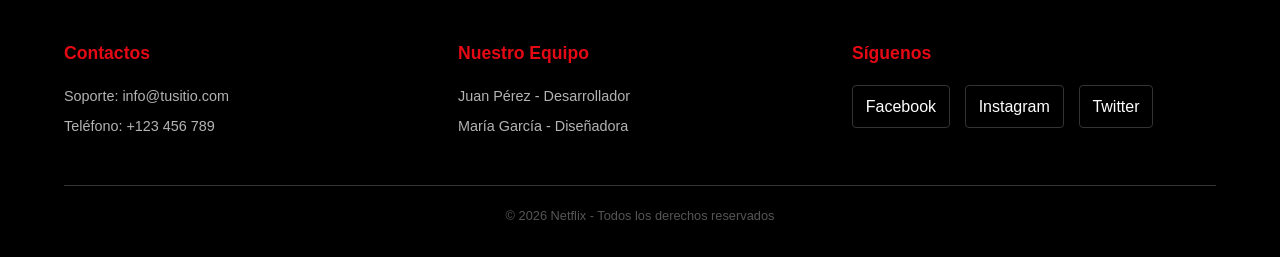
==== commit 6b9b97b4: "buscador + form registrar" ====
--- a/index.html
+++ b/index.html
@@ -9,37 +9,35 @@
 </head>
 
 <body>
-    <header class="encabezado-principal">
+   <header class="encabezado-principal">
 
-        <section class="logotipo">
-            <img class="logo" src="https://static.vecteezy.com/system/resources/thumbnails/041/929/752/small/movie-icon-video-sign-cinema-symbol-for-your-website-design-logo-app-ui-illustration-png.png" alt="Logo de Pagina">
-        </section>
+    <section class="logotipo">
+        <img class="logo" src="https://static.vecteezy.com/system/resources/thumbnails/041/929/752/small/movie-icon-video-sign-cinema-symbol-for-your-website-design-logo-app-ui-illustration-png.png" alt="Logo de Pagina">
+    </section>
 
-        <nav class="navegacion">
-            <ol class="lista-navegacion">
-                <li class="item-navegacion">Inicio</li>
-                <li class="item-navegacion">Series</li>
-                <li class="item-navegacion">Peliculas</li>
-                <li class="item-navegacion">Novedades</li>
-                <li class="item-navegacion">Mi Lista</li>
-            </ol>
-        </nav>
+    <nav class="navegacion">
+        <ol class="lista-navegacion">
+            <li class="item-navegacion">Inicio</li>
+            <li class="item-navegacion">Series</li>
+            <li class="item-navegacion">Peliculas</li>
+            <li class="item-navegacion">Mi Lista</li>
+        </ol>
+    </nav>
 
-        <section class="boton-registrar">
-            <a href="paginas/formulario-registrar.html" class="btn-registrar">Registrarse</a>
-        </section>
+    <section class="contenedor-buscador">
+        <input type="search" class="buscador" placeholder="Buscar...">
+        <button class="btn-buscar">🔍</button>
+    </section>
 
-        <section class="boton-loguear">
-            <a href="paginas/formulario-loguear.html" class="btn-loguear">Iniciar Sesión</a>
-        </section>
+    <section class="boton-registrar">
+        <a href="paginas/formulario-registrar.html" class="btn-registrar">Registrarse</a>
+    </section>
 
-        <!--<section class="perfil-user">
-            <img class="icono-user" src="#" alt="Icono de Usuario">
-        </section>-->
+    <section class="boton-loguear">
+        <a href="paginas/formulario-loguear.html" class="btn-loguear">Iniciar Sesión</a>
+    </section>
 
-
-    </header>
-
+</header>
     <main class="contenedor-principal">
 
         <section class="seccion-genero">
--- a/styles/style.css
+++ b/styles/style.css
@@ -67,7 +67,36 @@
     transform: scale(1.1);
     border-bottom: 2px solid var(--color-texto-secundario);
 }
-
+.contenedor-buscador {
+    display: flex;
+    align-items: center;
+    border: 1px solid white; 
+    background-color: rgba(0, 0, 0, 0.7); 
+    padding: 2px 5px;
+}
+
+.buscador {
+    background-color: transparent;
+    border: none;
+    color: white;
+    padding: 5px;
+    outline: none; 
+}
+
+
+.buscador::placeholder {
+    color: lightgray;
+}
+
+
+.btn-buscar {
+    background: transparent;
+    border: none;
+    cursor: pointer;
+    font-size: 16px;
+    color: white;
+    padding: 0 5px;
+}
 .btn-registrar, 
 .btn-loguear {
     display: inline-block;
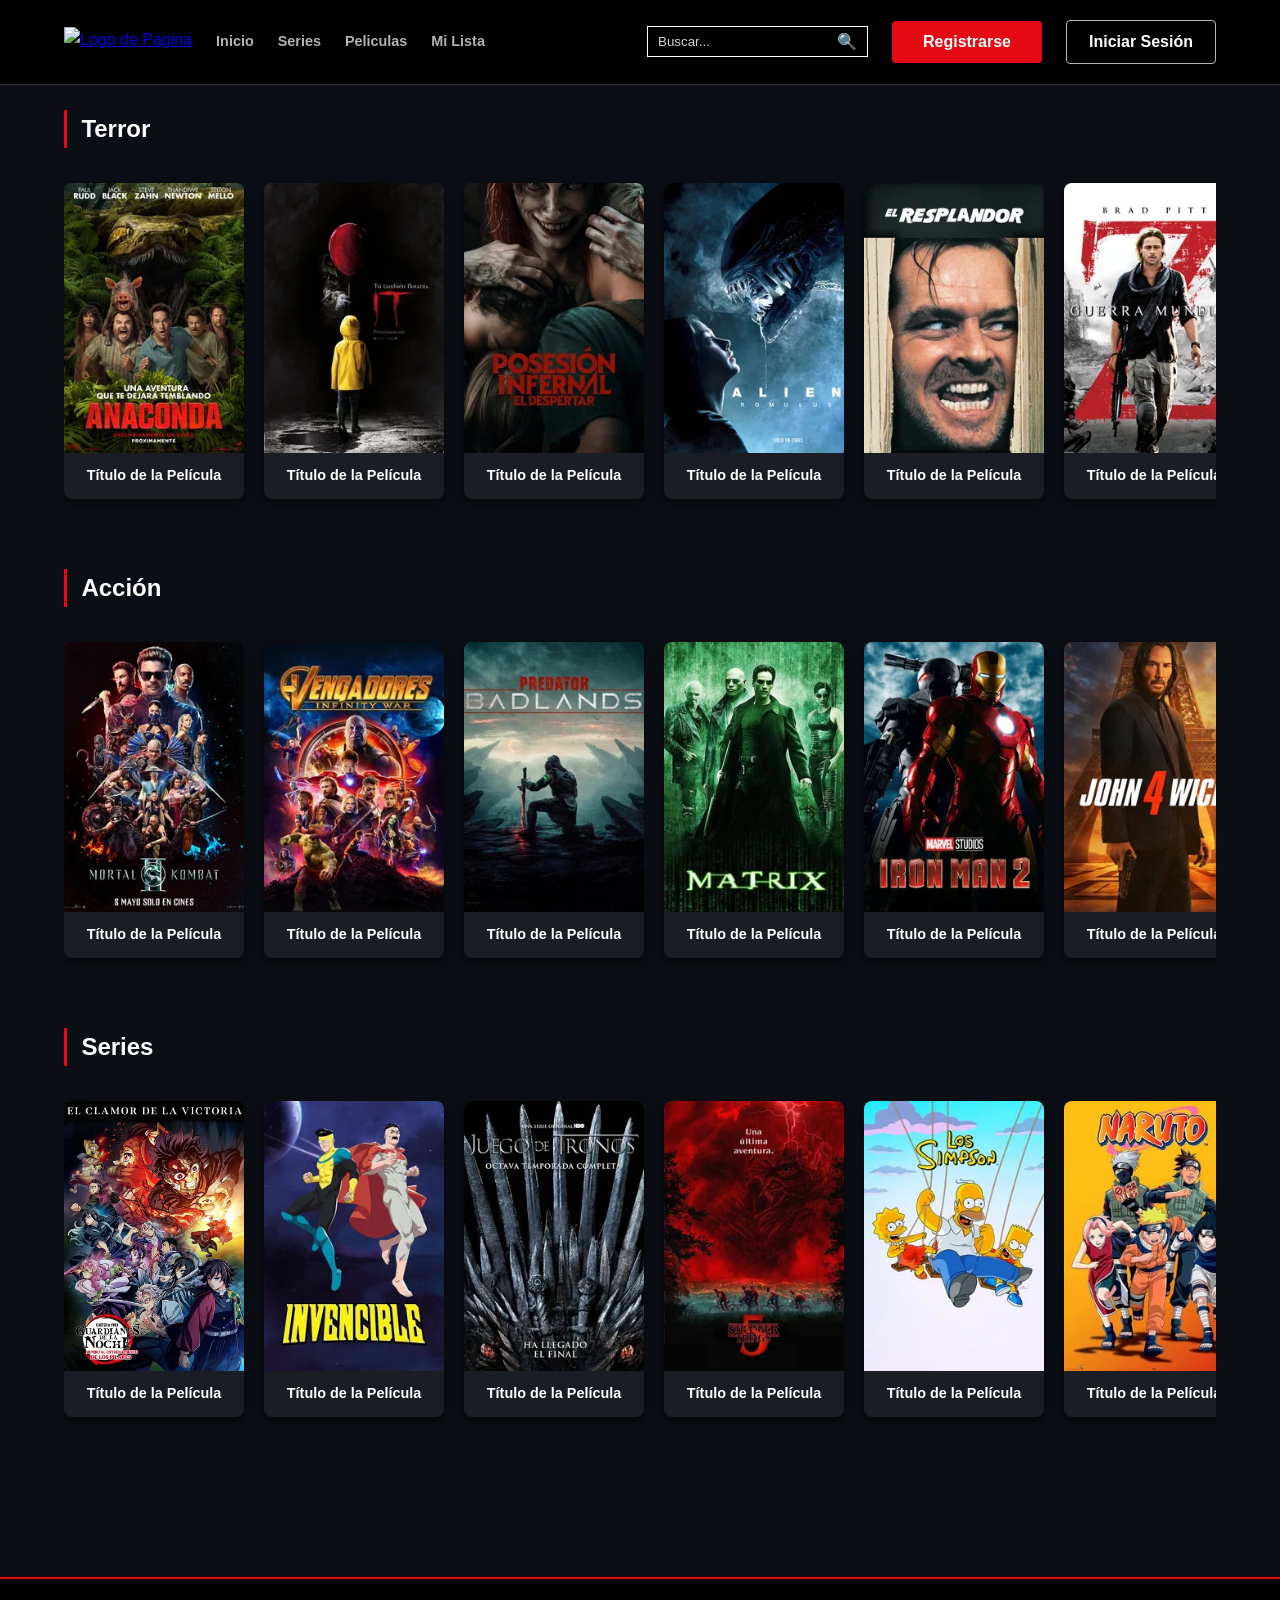
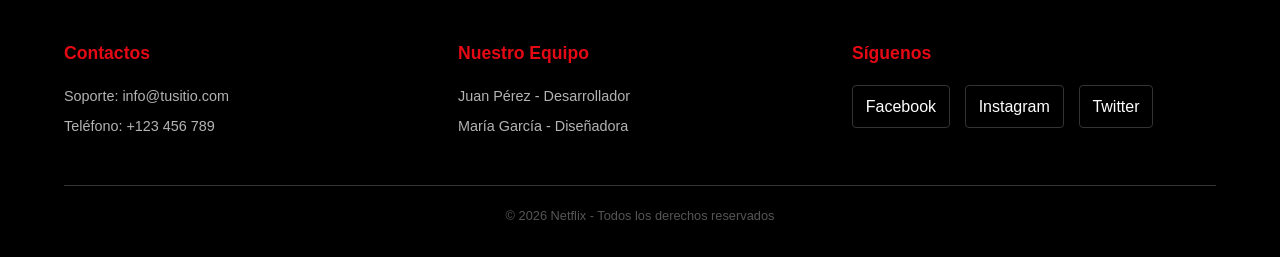
==== commit b31d7f25: "arreglo del header registrar/loguear" ====
--- a/index.html
+++ b/index.html
@@ -12,7 +12,11 @@
    <header class="encabezado-principal">
 
     <section class="logotipo">
-        <img class="logo" src="https://static.vecteezy.com/system/resources/thumbnails/041/929/752/small/movie-icon-video-sign-cinema-symbol-for-your-website-design-logo-app-ui-illustration-png.png" alt="Logo de Pagina">
+
+        <a href="index.html">
+            <img class="logo" src="https://static.vecteezy.com/system/resources/thumbnails/041/929/752/small/movie-icon-video-sign-cinema-symbol-for-your-website-design-logo-app-ui-illustration-png.png" alt="Logo de Pagina">
+        </a>
+        
     </section>
 
     <nav class="navegacion">
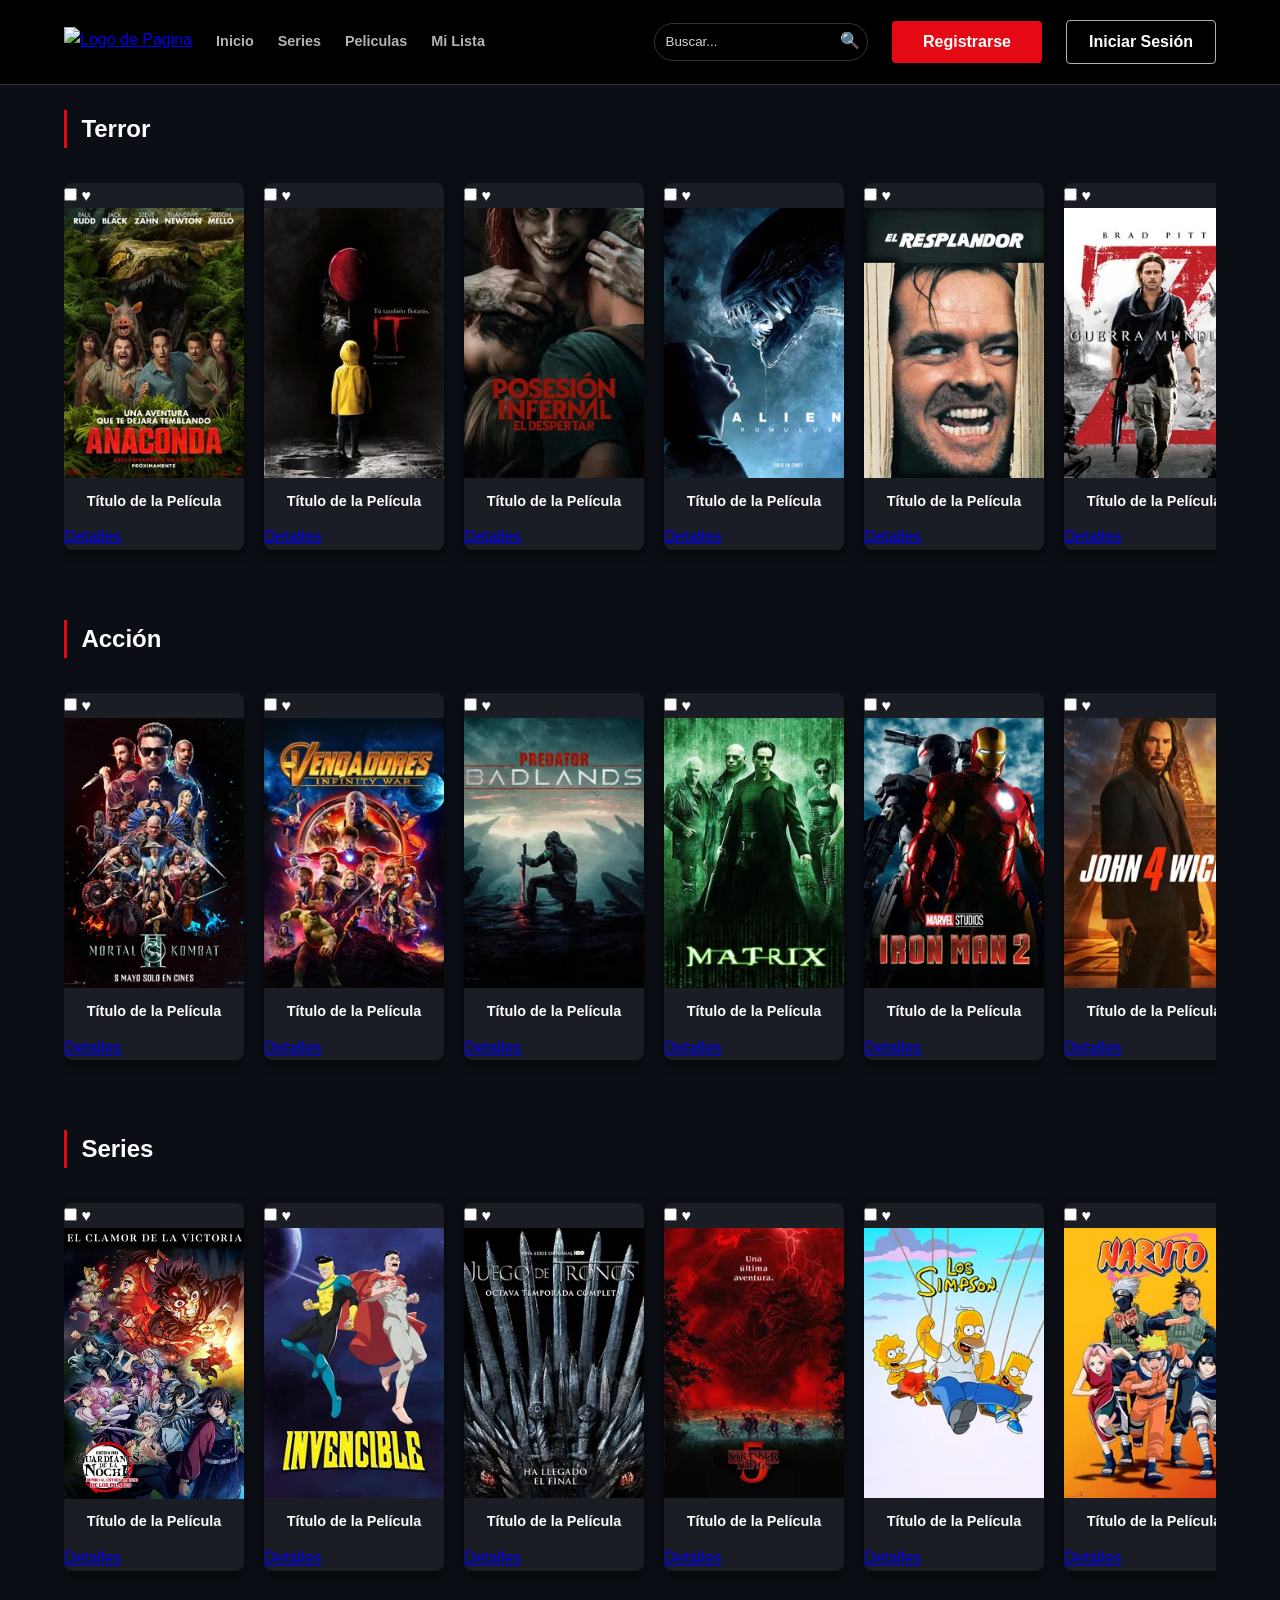
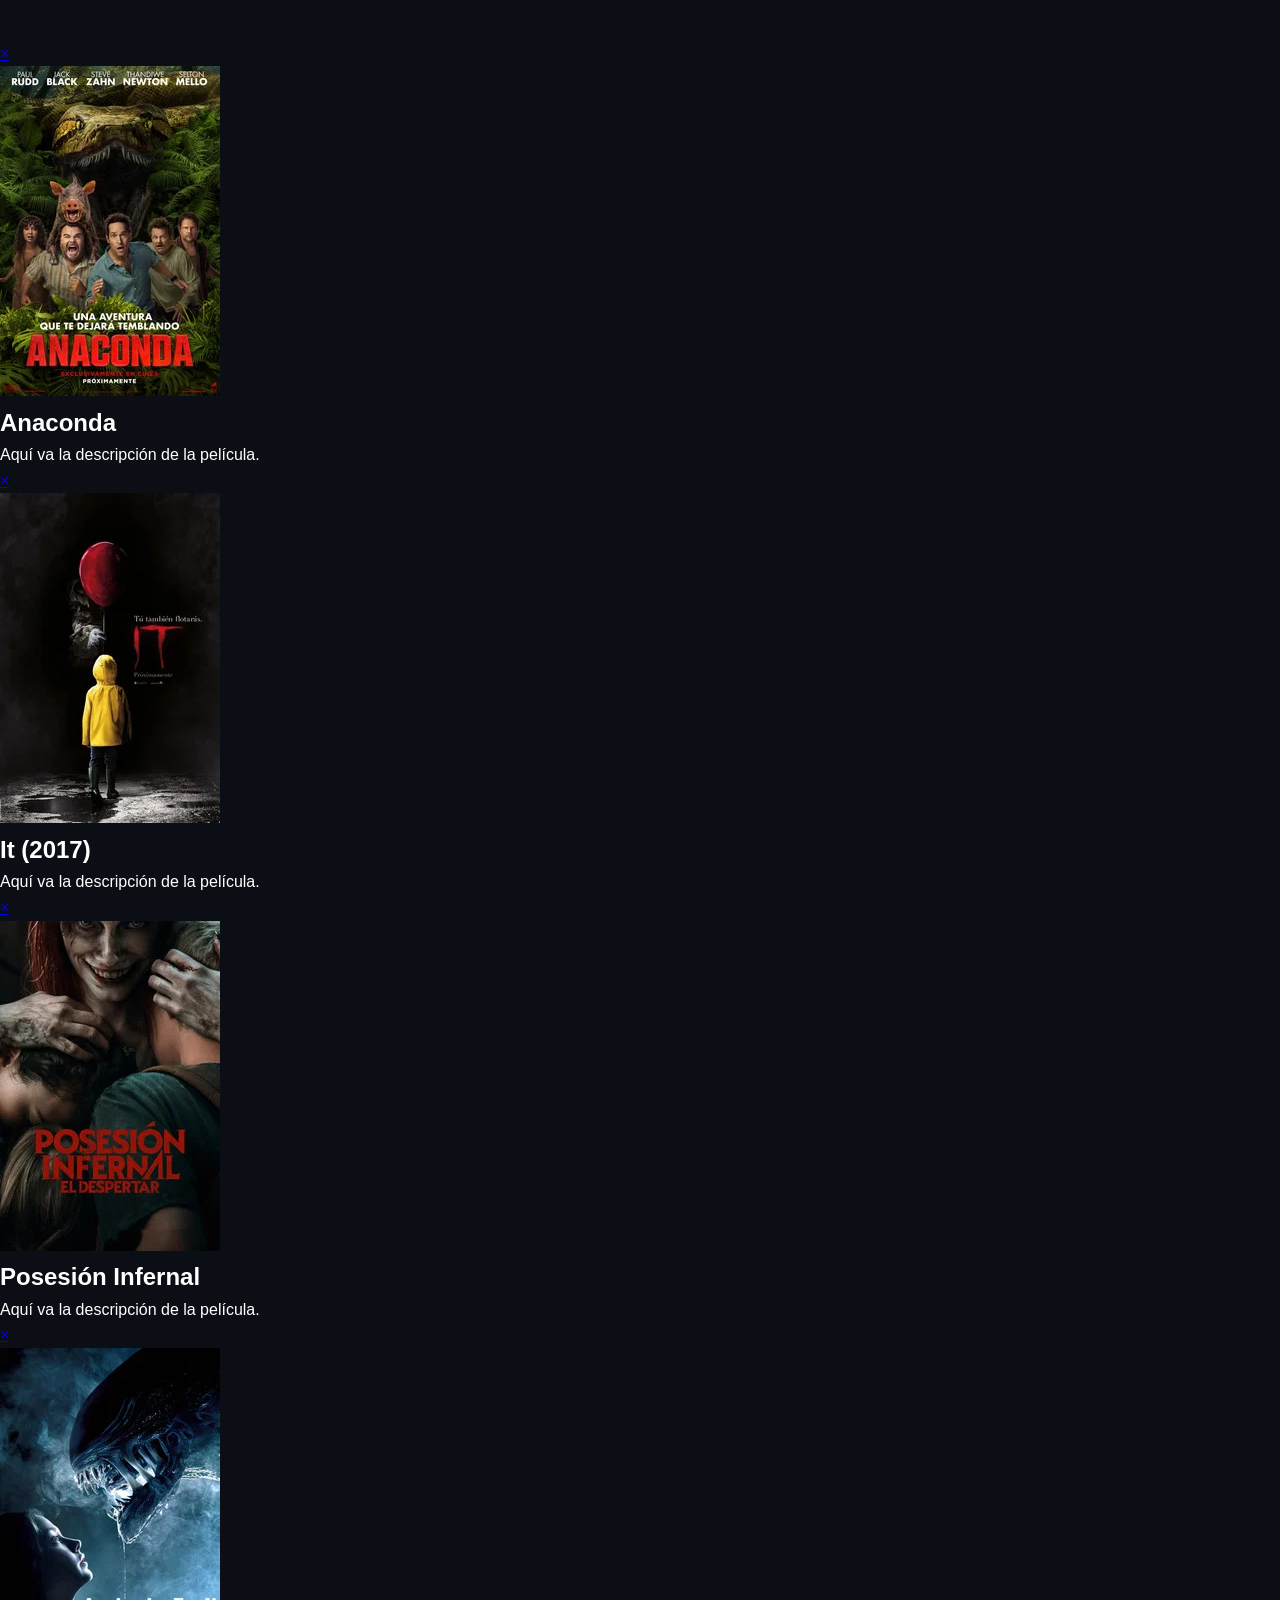
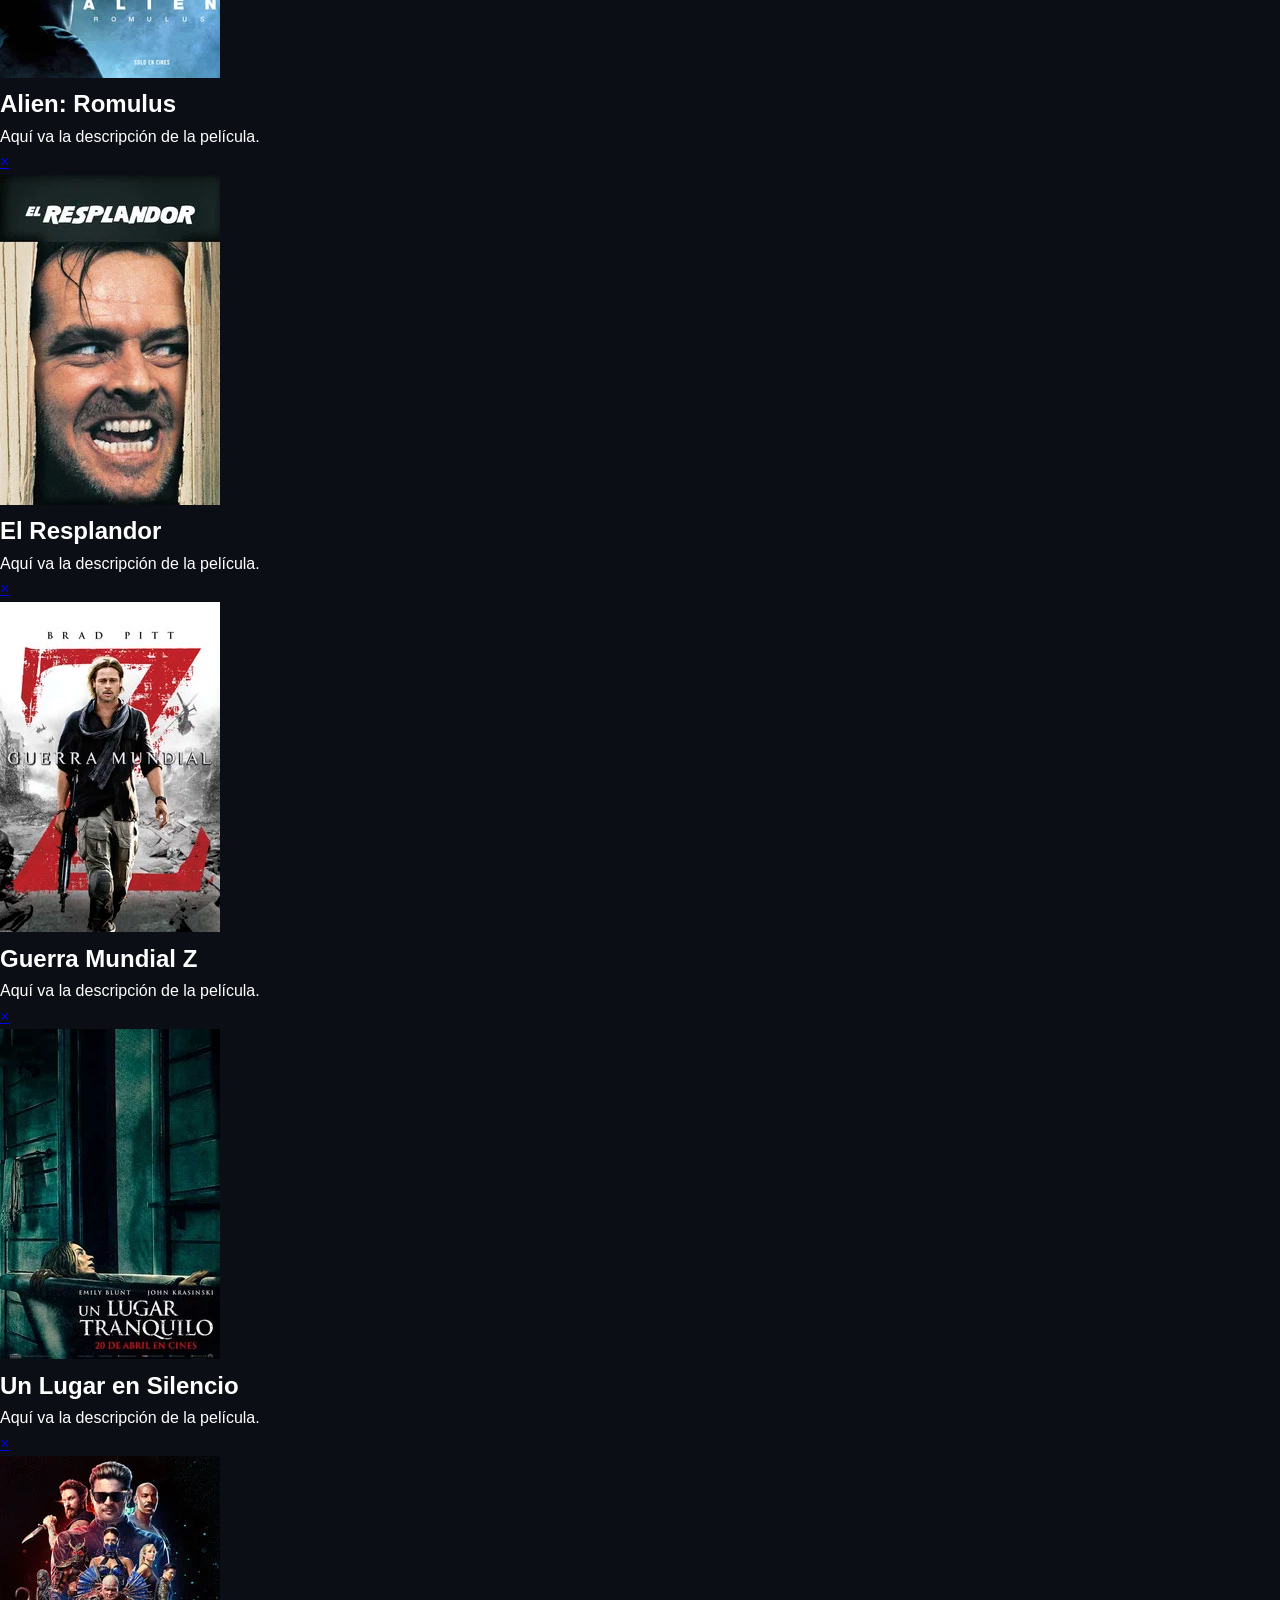
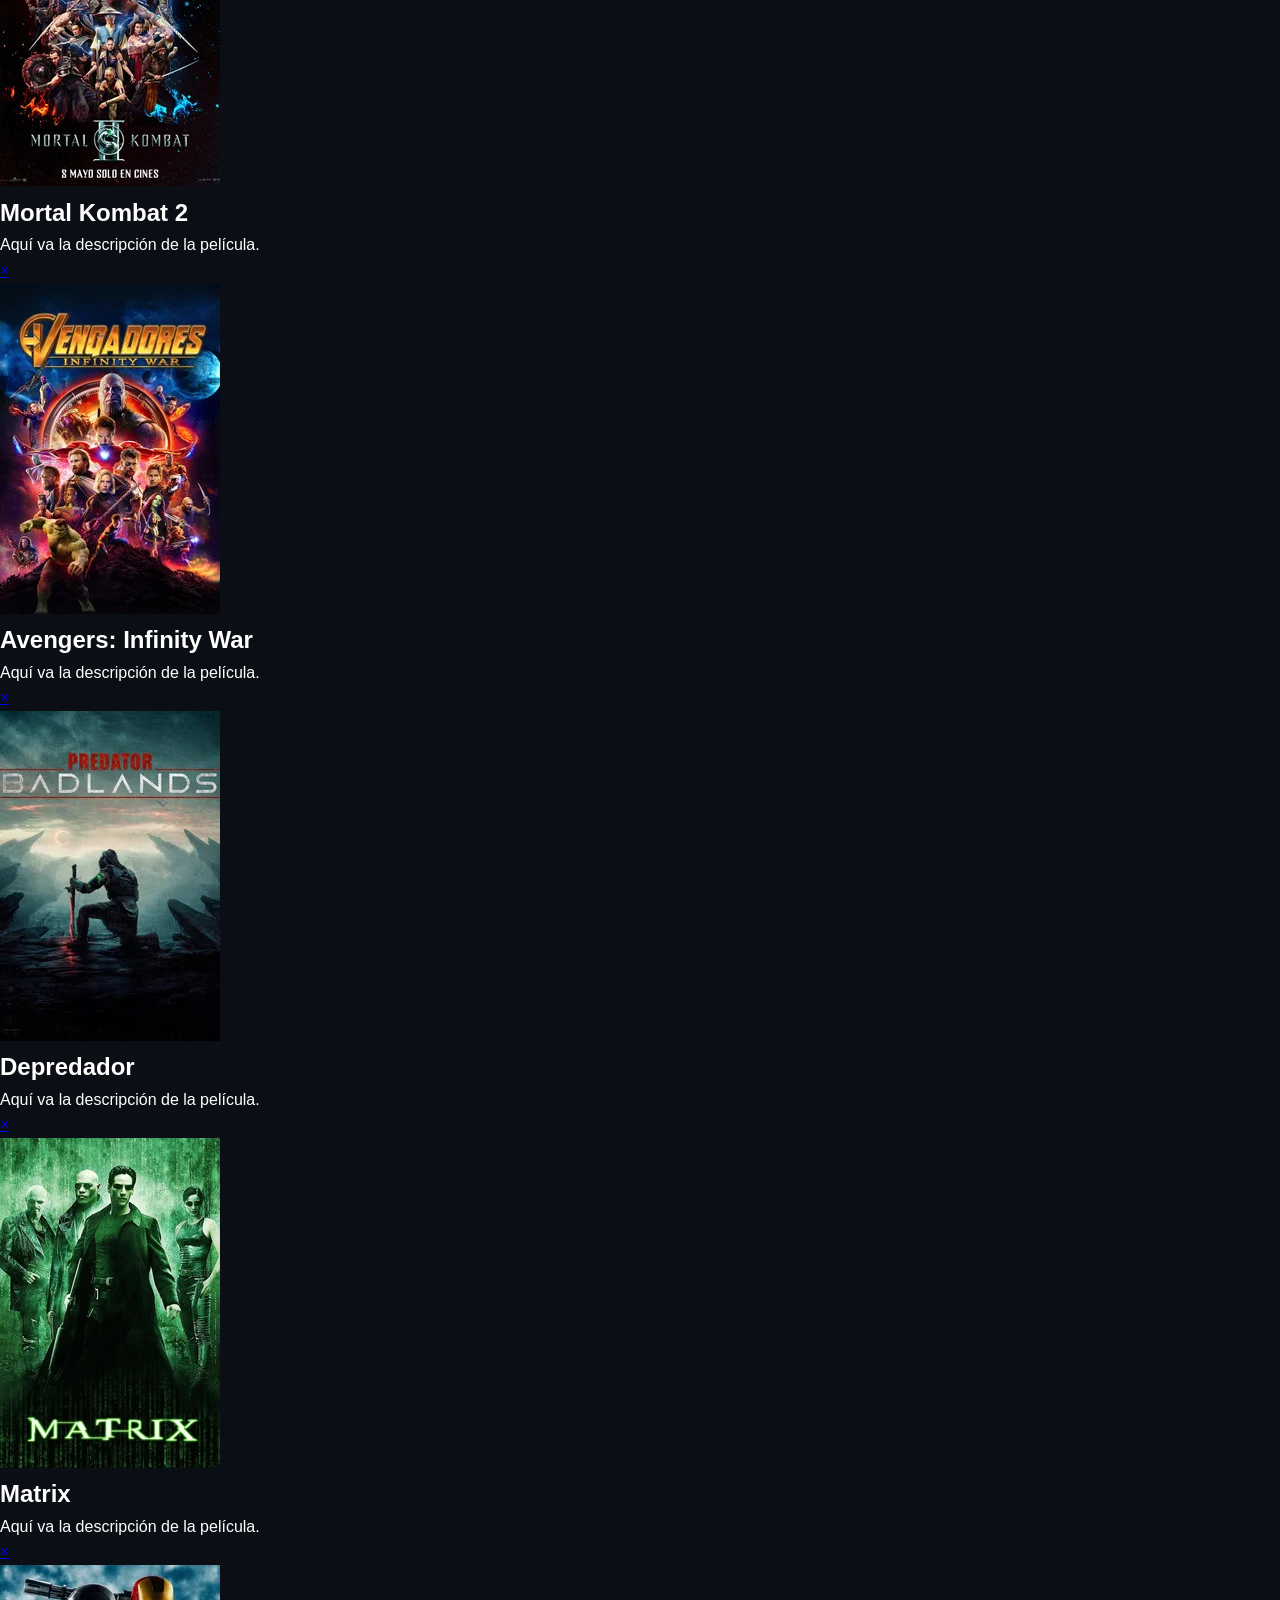
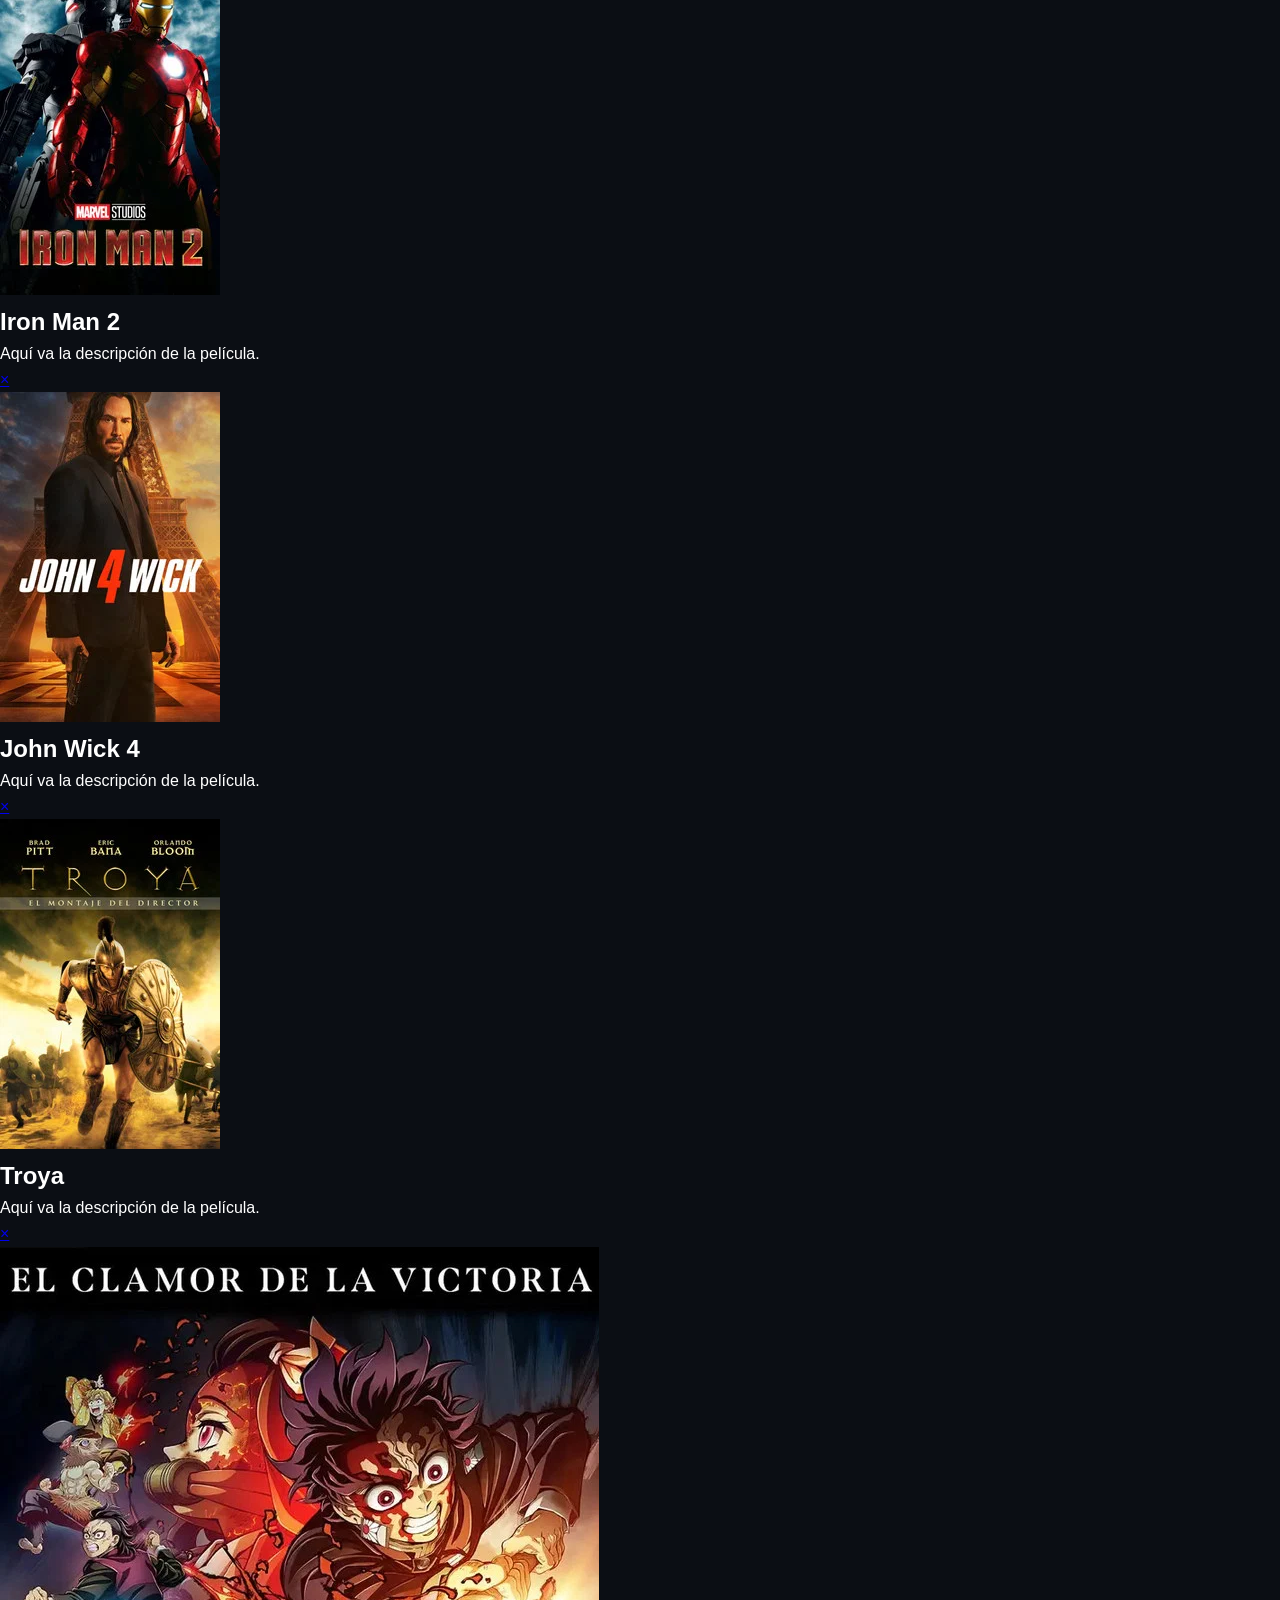
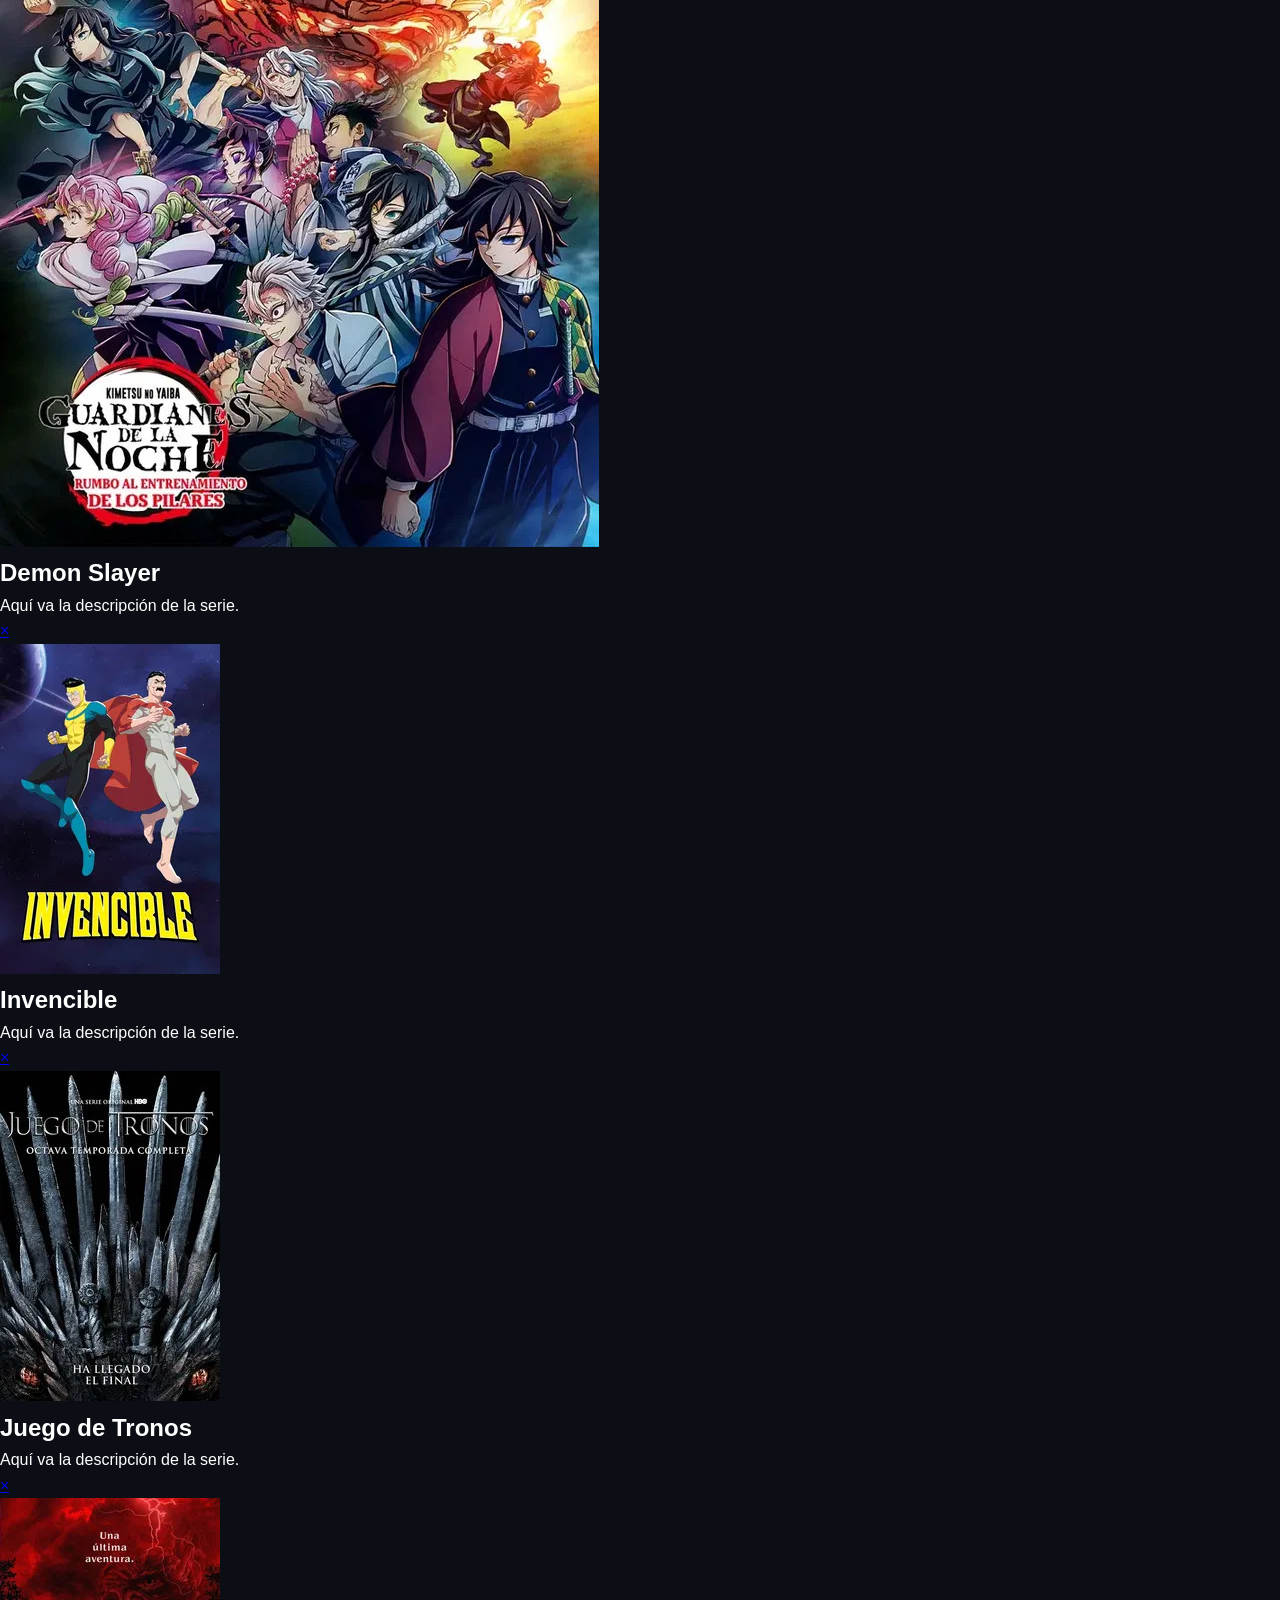
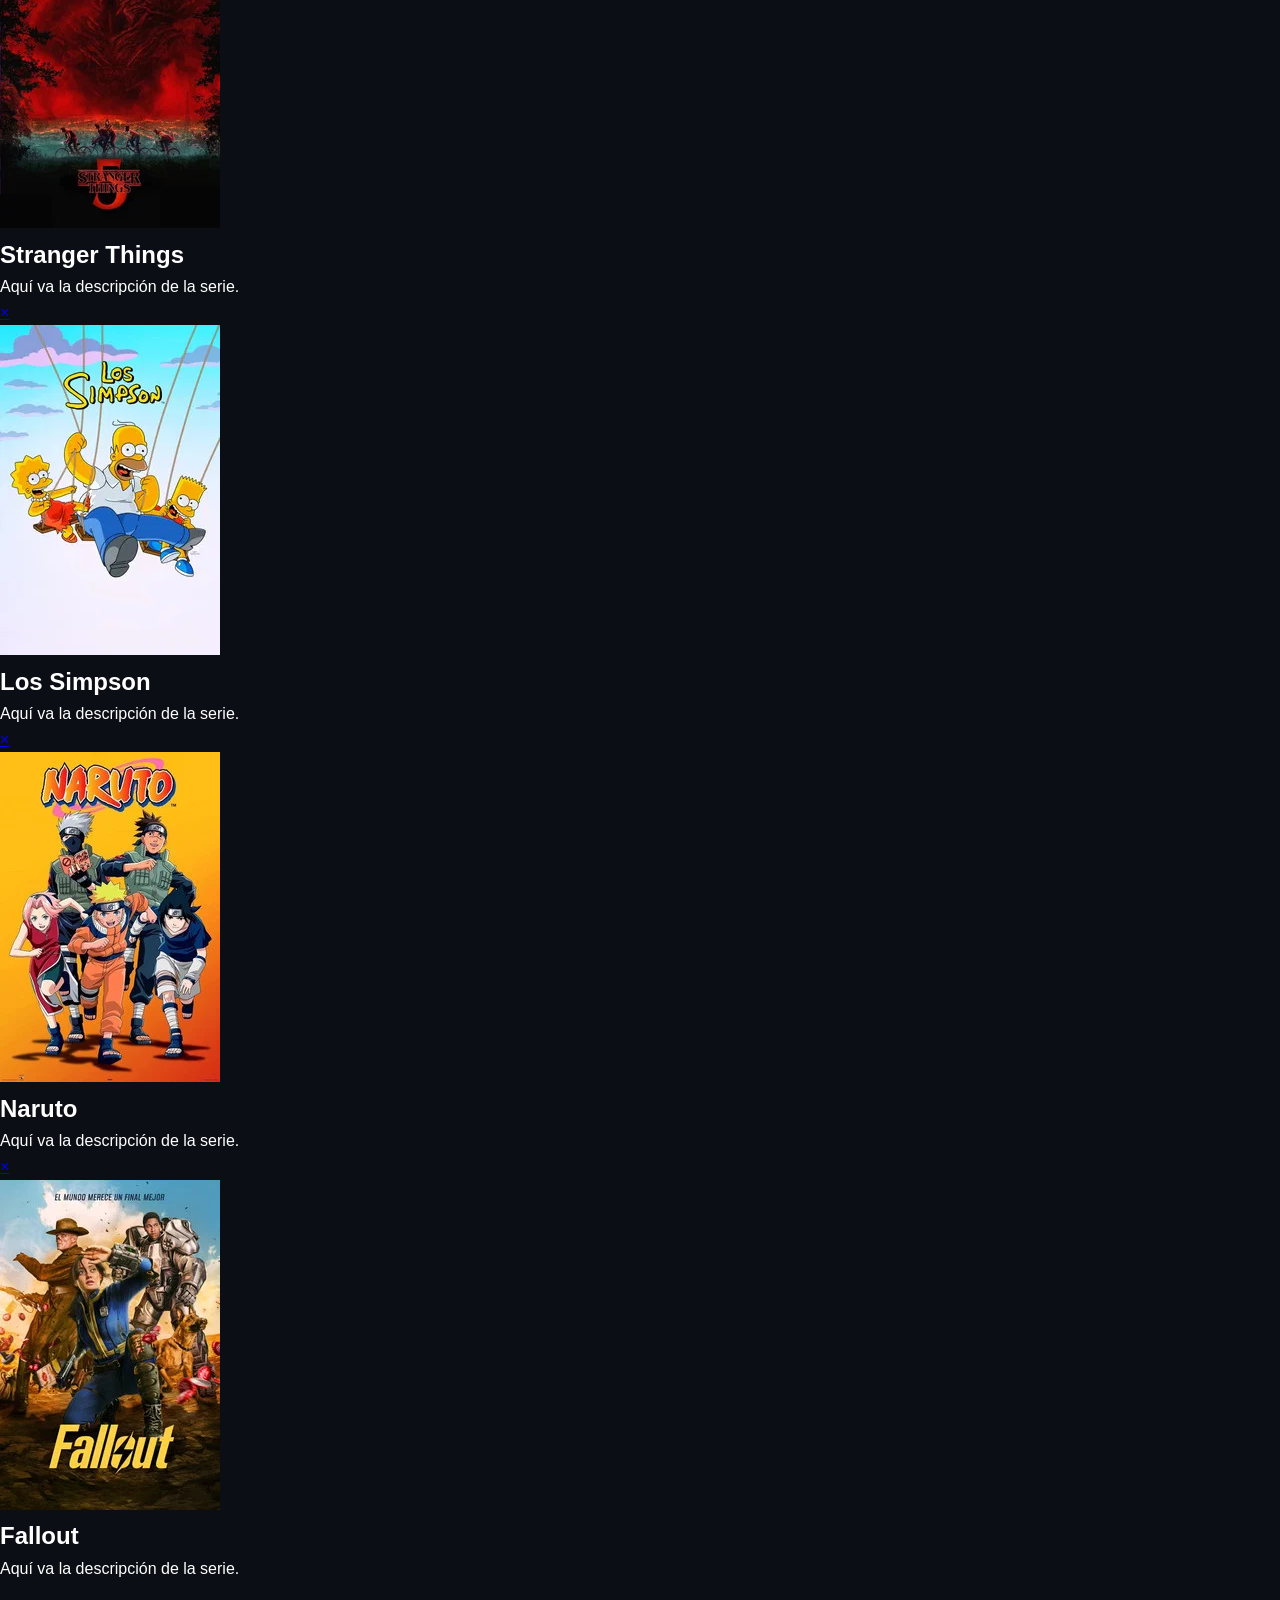
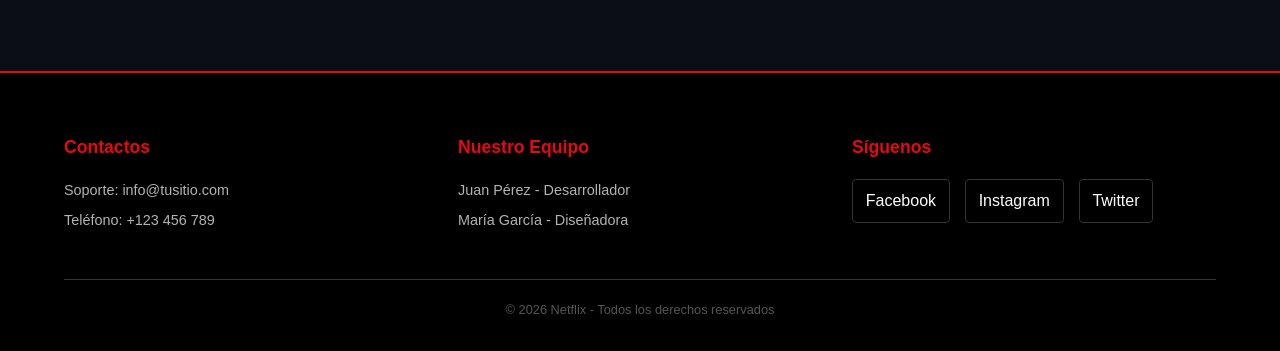
==== commit 7372a1ac: "Modal detalle / favorito / index-logueado" ====
--- a/index.html
+++ b/index.html
@@ -42,120 +42,429 @@
     </section>
 
 </header>
-    <main class="contenedor-principal">
-
-        <section class="seccion-genero">
-            <h2 class="titulo-genero">Terror</h2>
-            <div class="cuadricula-peliculas">
-                <article class="tarjeta-pelicula">
-                    <img class="portada-pelicula"
-                        src="img/peliculas/terror/Anaconda2025.webp">
-                    <h2 class="titulo-pelicula">Título de la Película</h2>
-                </article>
-                <article class="tarjeta-pelicula">
-                    <img class="portada-pelicula"
-                        src="img/peliculas/terror/it2017.webp">
-                    <h2 class="titulo-pelicula">Título de la Película</h2>
-                </article>
-                <article class="tarjeta-pelicula">
-                    <img class="portada-pelicula"
-                        src="img/peliculas/terror/posesion-infernal.webp">
-                    <h2 class="titulo-pelicula">Título de la Película</h2>
-                </article>
-                <article class="tarjeta-pelicula">
-                    <img class="portada-pelicula"
-                        src="img/peliculas/terror/alien-romulus.webp">
-                    <h2 class="titulo-pelicula">Título de la Película</h2>
-                </article>
-                <article class="tarjeta-pelicula">
-                    <img class="portada-pelicula"
-                        src="img/peliculas/terror/el-resplandor.webp">
-                    <h2 class="titulo-pelicula">Título de la Película</h2>
-                </article>
-                <article class="tarjeta-pelicula">
-                    <img class="portada-pelicula"
-                        src="img/peliculas/terror/guerra-mundial-z.webp">
-                    <h2 class="titulo-pelicula">Título de la Película</h2>
-                </article>
-                <article class="tarjeta-pelicula">
-                    <img class="portada-pelicula" src="img/peliculas/terror/un-lugar-en-silencio.webp">
-                    <h2 class="titulo-pelicula">Título de la Película</h2>
-                </article>
-            </div>
-        </section>
-
-
-        <section class="seccion-genero">
-            <h2 class="titulo-genero">Acción</h2>
-            <div class="cuadricula-peliculas">
-                <article class="tarjeta-pelicula">
-                    <img class="portada-pelicula" src="img/peliculas/accion/mortal-kombat2.webp">
-                    <h2 class="titulo-pelicula">Título de la Película</h2>
-                </article>
-                <article class="tarjeta-pelicula">
-                    <img class="portada-pelicula" src="img/peliculas/accion/avengers-infinity-war.webp">
-                    <h2 class="titulo-pelicula">Título de la Película</h2>
-                </article>
-                <article class="tarjeta-pelicula">
-                    <img class="portada-pelicula" src="img/peliculas/accion/depredador-tierras-salvajes.webp">
-                    <h2 class="titulo-pelicula">Título de la Película</h2>
-                </article>
-                <article class="tarjeta-pelicula">
-                    <img class="portada-pelicula" src="img/peliculas/accion/matrix.webp">
-                    <h2 class="titulo-pelicula">Título de la Película</h2>
-                </article>
-                <article class="tarjeta-pelicula">
-                    <img class="portada-pelicula" src="img/peliculas/accion/iron-man2.webp">
-                    <h2 class="titulo-pelicula">Título de la Película</h2>
-                </article>
-                <article class="tarjeta-pelicula">
-                    <img class="portada-pelicula" src="img/peliculas/accion/john-wick4.webp">
-                    <h2 class="titulo-pelicula">Título de la Película</h2>
-                </article>
-                <article class="tarjeta-pelicula">
-                    <img class="portada-pelicula" src="img/peliculas/accion/troya.webp">
-                    <h2 class="titulo-pelicula">Título de la Película</h2>
-                </article>
-            </div>
-        </section>
-
-
-        <section class="seccion-genero">
-            <h2 class="titulo-genero">Series</h2>
-            <div class="cuadricula-peliculas">
-                <article class="tarjeta-pelicula">
-                    <img class="portada-pelicula" src="img/series/demon-slayer.webp">
-                    <h2 class="titulo-pelicula">Título de la Película</h2>
-                </article>
-                <article class="tarjeta-pelicula">
-                    <img class="portada-pelicula" src="img/series/invencible.webp">
-                    <h2 class="titulo-pelicula">Título de la Película</h2>
-                </article>
-                <article class="tarjeta-pelicula">
-                    <img class="portada-pelicula" src="img/series/juego-de-tronos.webp">
-                    <h2 class="titulo-pelicula">Título de la Película</h2>
-                </article>
-                <article class="tarjeta-pelicula">
-                    <img class="portada-pelicula" src="img/series/stranger-things.webp">
-                    <h2 class="titulo-pelicula">Título de la Película</h2>
-                </article>
-                <article class="tarjeta-pelicula">
-                    <img class="portada-pelicula" src="img/series/los-simpson.webp">
-                    <h2 class="titulo-pelicula">Título de la Película</h2>
-                </article>
-                <article class="tarjeta-pelicula">
-                    <img class="portada-pelicula" src="img/series/naruto.webp">
-                    <h2 class="titulo-pelicula">Título de la Película</h2>
-                </article>
-                <article class="tarjeta-pelicula">
-                    <img class="portada-pelicula" src="img/series/fallout.webp">
-                    <h2 class="titulo-pelicula">Título de la Película</h2>
-                </article>
-            </div>
-        </section>
-
-    </main>
-
+   <main class="contenedor-principal">
+
+    <section class="seccion-genero">
+        <h2 class="titulo-genero">Terror</h2>
+        <div class="cuadricula-peliculas">
+            <article class="tarjeta-pelicula">
+                <input type="checkbox" id="fav-anaconda" class="favorito-checkbox">
+                <label for="fav-anaconda" class="btn-favorito">&hearts;</label>
+                <img class="portada-pelicula" src="img/peliculas/terror/Anaconda2025.webp">
+                <h2 class="titulo-pelicula">Título de la Película</h2>
+                <a href="#modal-anaconda" class="btn-detalles">Detalles</a>
+            </article>
+            <article class="tarjeta-pelicula">
+                <input type="checkbox" id="fav-it" class="favorito-checkbox">
+                <label for="fav-it" class="btn-favorito">&hearts;</label>
+                <img class="portada-pelicula" src="img/peliculas/terror/it2017.webp">
+                <h2 class="titulo-pelicula">Título de la Película</h2>
+                <a href="#modal-it" class="btn-detalles">Detalles</a>
+            </article>
+            <article class="tarjeta-pelicula">
+                <input type="checkbox" id="fav-posesion" class="favorito-checkbox">
+                <label for="fav-posesion" class="btn-favorito">&hearts;</label>
+                <img class="portada-pelicula" src="img/peliculas/terror/posesion-infernal.webp">
+                <h2 class="titulo-pelicula">Título de la Película</h2>
+                <a href="#modal-posesion" class="btn-detalles">Detalles</a>
+            </article>
+            <article class="tarjeta-pelicula">
+                <input type="checkbox" id="fav-alien" class="favorito-checkbox">
+                <label for="fav-alien" class="btn-favorito">&hearts;</label>
+                <img class="portada-pelicula" src="img/peliculas/terror/alien-romulus.webp">
+                <h2 class="titulo-pelicula">Título de la Película</h2>
+                <a href="#modal-alien" class="btn-detalles">Detalles</a>
+            </article>
+            <article class="tarjeta-pelicula">
+                <input type="checkbox" id="fav-resplandor" class="favorito-checkbox">
+                <label for="fav-resplandor" class="btn-favorito">&hearts;</label>
+                <img class="portada-pelicula" src="img/peliculas/terror/el-resplandor.webp">
+                <h2 class="titulo-pelicula">Título de la Película</h2>
+                <a href="#modal-resplandor" class="btn-detalles">Detalles</a>
+            </article>
+            <article class="tarjeta-pelicula">
+                <input type="checkbox" id="fav-guerra" class="favorito-checkbox">
+                <label for="fav-guerra" class="btn-favorito">&hearts;</label>
+                <img class="portada-pelicula" src="img/peliculas/terror/guerra-mundial-z.webp">
+                <h2 class="titulo-pelicula">Título de la Película</h2>
+                <a href="#modal-guerra" class="btn-detalles">Detalles</a>
+            </article>
+            <article class="tarjeta-pelicula">
+                <input type="checkbox" id="fav-silencio" class="favorito-checkbox">
+                <label for="fav-silencio" class="btn-favorito">&hearts;</label>
+                <img class="portada-pelicula" src="img/peliculas/terror/un-lugar-en-silencio.webp">
+                <h2 class="titulo-pelicula">Título de la Película</h2>
+                <a href="#modal-silencio" class="btn-detalles">Detalles</a>
+            </article>
+        </div>
+    </section>
+
+    <section class="seccion-genero">
+        <h2 class="titulo-genero">Acción</h2>
+        <div class="cuadricula-peliculas">
+            <article class="tarjeta-pelicula">
+                <input type="checkbox" id="fav-mortal" class="favorito-checkbox">
+                <label for="fav-mortal" class="btn-favorito">&hearts;</label>
+                <img class="portada-pelicula" src="img/peliculas/accion/mortal-kombat2.webp">
+                <h2 class="titulo-pelicula">Título de la Película</h2>
+                <a href="#modal-mortal" class="btn-detalles">Detalles</a>
+            </article>
+            <article class="tarjeta-pelicula">
+                <input type="checkbox" id="fav-avengers" class="favorito-checkbox">
+                <label for="fav-avengers" class="btn-favorito">&hearts;</label>
+                <img class="portada-pelicula" src="img/peliculas/accion/avengers-infinity-war.webp">
+                <h2 class="titulo-pelicula">Título de la Película</h2>
+                <a href="#modal-avengers" class="btn-detalles">Detalles</a>
+            </article>
+            <article class="tarjeta-pelicula">
+                <input type="checkbox" id="fav-depredador" class="favorito-checkbox">
+                <label for="fav-depredador" class="btn-favorito">&hearts;</label>
+                <img class="portada-pelicula" src="img/peliculas/accion/depredador-tierras-salvajes.webp">
+                <h2 class="titulo-pelicula">Título de la Película</h2>
+                <a href="#modal-depredador" class="btn-detalles">Detalles</a>
+            </article>
+            <article class="tarjeta-pelicula">
+                <input type="checkbox" id="fav-matrix" class="favorito-checkbox">
+                <label for="fav-matrix" class="btn-favorito">&hearts;</label>
+                <img class="portada-pelicula" src="img/peliculas/accion/matrix.webp">
+                <h2 class="titulo-pelicula">Título de la Película</h2>
+                <a href="#modal-matrix" class="btn-detalles">Detalles</a>
+            </article>
+            <article class="tarjeta-pelicula">
+                <input type="checkbox" id="fav-ironman" class="favorito-checkbox">
+                <label for="fav-ironman" class="btn-favorito">&hearts;</label>
+                <img class="portada-pelicula" src="img/peliculas/accion/iron-man2.webp">
+                <h2 class="titulo-pelicula">Título de la Película</h2>
+                <a href="#modal-ironman" class="btn-detalles">Detalles</a>
+            </article>
+            <article class="tarjeta-pelicula">
+                <input type="checkbox" id="fav-johnwick" class="favorito-checkbox">
+                <label for="fav-johnwick" class="btn-favorito">&hearts;</label>
+                <img class="portada-pelicula" src="img/peliculas/accion/john-wick4.webp">
+                <h2 class="titulo-pelicula">Título de la Película</h2>
+                <a href="#modal-johnwick" class="btn-detalles">Detalles</a>
+            </article>
+            <article class="tarjeta-pelicula">
+                <input type="checkbox" id="fav-troya" class="favorito-checkbox">
+                <label for="fav-troya" class="btn-favorito">&hearts;</label>
+                <img class="portada-pelicula" src="img/peliculas/accion/troya.webp">
+                <h2 class="titulo-pelicula">Título de la Película</h2>
+                <a href="#modal-troya" class="btn-detalles">Detalles</a>
+            </article>
+        </div>
+    </section>
+
+    <section class="seccion-genero">
+        <h2 class="titulo-genero">Series</h2>
+        <div class="cuadricula-peliculas">
+            <article class="tarjeta-pelicula">
+                <input type="checkbox" id="fav-demon" class="favorito-checkbox">
+                <label for="fav-demon" class="btn-favorito">&hearts;</label>
+                <img class="portada-pelicula" src="img/series/demon-slayer.webp">
+                <h2 class="titulo-pelicula">Título de la Película</h2>
+                <a href="#modal-demon" class="btn-detalles">Detalles</a>
+            </article>
+            <article class="tarjeta-pelicula">
+                <input type="checkbox" id="fav-invencible" class="favorito-checkbox">
+                <label for="fav-invencible" class="btn-favorito">&hearts;</label>
+                <img class="portada-pelicula" src="img/series/invencible.webp">
+                <h2 class="titulo-pelicula">Título de la Película</h2>
+                <a href="#modal-invencible" class="btn-detalles">Detalles</a>
+            </article>
+            <article class="tarjeta-pelicula">
+                <input type="checkbox" id="fav-tronos" class="favorito-checkbox">
+                <label for="fav-tronos" class="btn-favorito">&hearts;</label>
+                <img class="portada-pelicula" src="img/series/juego-de-tronos.webp">
+                <h2 class="titulo-pelicula">Título de la Película</h2>
+                <a href="#modal-tronos" class="btn-detalles">Detalles</a>
+            </article>
+            <article class="tarjeta-pelicula">
+                <input type="checkbox" id="fav-stranger" class="favorito-checkbox">
+                <label for="fav-stranger" class="btn-favorito">&hearts;</label>
+                <img class="portada-pelicula" src="img/series/stranger-things.webp">
+                <h2 class="titulo-pelicula">Título de la Película</h2>
+                <a href="#modal-stranger" class="btn-detalles">Detalles</a>
+            </article>
+            <article class="tarjeta-pelicula">
+                <input type="checkbox" id="fav-simpson" class="favorito-checkbox">
+                <label for="fav-simpson" class="btn-favorito">&hearts;</label>
+                <img class="portada-pelicula" src="img/series/los-simpson.webp">
+                <h2 class="titulo-pelicula">Título de la Película</h2>
+                <a href="#modal-simpson" class="btn-detalles">Detalles</a>
+            </article>
+            <article class="tarjeta-pelicula">
+                <input type="checkbox" id="fav-naruto" class="favorito-checkbox">
+                <label for="fav-naruto" class="btn-favorito">&hearts;</label>
+                <img class="portada-pelicula" src="img/series/naruto.webp">
+                <h2 class="titulo-pelicula">Título de la Película</h2>
+                <a href="#modal-naruto" class="btn-detalles">Detalles</a>
+            </article>
+            <article class="tarjeta-pelicula">
+                <input type="checkbox" id="fav-fallout" class="favorito-checkbox">
+                <label for="fav-fallout" class="btn-favorito">&hearts;</label>
+                <img class="portada-pelicula" src="img/series/fallout.webp">
+                <h2 class="titulo-pelicula">Título de la Película</h2>
+                <a href="#modal-fallout" class="btn-detalles">Detalles</a>
+            </article>
+        </div>
+    </section>
+
+    <div id="modal-anaconda" class="modal-pelicula">
+        <div class="modal-contenido">
+            <a href="#!" class="cerrar-modal">&times;</a>
+            <div class="modal-cuerpo">
+                <img src="img/peliculas/terror/Anaconda2025.webp" class="modal-imagen">
+                <div class="modal-detalles">
+                    <h2>Anaconda</h2>
+                    <p>Aquí va la descripción de la película.</p>
+                </div>
+            </div>
+        </div>
+    </div>
+    <div id="modal-it" class="modal-pelicula">
+        <div class="modal-contenido">
+            <a href="#!" class="cerrar-modal">&times;</a>
+            <div class="modal-cuerpo">
+                <img src="img/peliculas/terror/it2017.webp" class="modal-imagen">
+                <div class="modal-detalles">
+                    <h2>It (2017)</h2>
+                    <p>Aquí va la descripción de la película.</p>
+                </div>
+            </div>
+        </div>
+    </div>
+    <div id="modal-posesion" class="modal-pelicula">
+        <div class="modal-contenido">
+            <a href="#!" class="cerrar-modal">&times;</a>
+            <div class="modal-cuerpo">
+                <img src="img/peliculas/terror/posesion-infernal.webp" class="modal-imagen">
+                <div class="modal-detalles">
+                    <h2>Posesión Infernal</h2>
+                    <p>Aquí va la descripción de la película.</p>
+                </div>
+            </div>
+        </div>
+    </div>
+    <div id="modal-alien" class="modal-pelicula">
+        <div class="modal-contenido">
+            <a href="#!" class="cerrar-modal">&times;</a>
+            <div class="modal-cuerpo">
+                <img src="img/peliculas/terror/alien-romulus.webp" class="modal-imagen">
+                <div class="modal-detalles">
+                    <h2>Alien: Romulus</h2>
+                    <p>Aquí va la descripción de la película.</p>
+                </div>
+            </div>
+        </div>
+    </div>
+    <div id="modal-resplandor" class="modal-pelicula">
+        <div class="modal-contenido">
+            <a href="#!" class="cerrar-modal">&times;</a>
+            <div class="modal-cuerpo">
+                <img src="img/peliculas/terror/el-resplandor.webp" class="modal-imagen">
+                <div class="modal-detalles">
+                    <h2>El Resplandor</h2>
+                    <p>Aquí va la descripción de la película.</p>
+                </div>
+            </div>
+        </div>
+    </div>
+    <div id="modal-guerra" class="modal-pelicula">
+        <div class="modal-contenido">
+            <a href="#!" class="cerrar-modal">&times;</a>
+            <div class="modal-cuerpo">
+                <img src="img/peliculas/terror/guerra-mundial-z.webp" class="modal-imagen">
+                <div class="modal-detalles">
+                    <h2>Guerra Mundial Z</h2>
+                    <p>Aquí va la descripción de la película.</p>
+                </div>
+            </div>
+        </div>
+    </div>
+    <div id="modal-silencio" class="modal-pelicula">
+        <div class="modal-contenido">
+            <a href="#!" class="cerrar-modal">&times;</a>
+            <div class="modal-cuerpo">
+                <img src="img/peliculas/terror/un-lugar-en-silencio.webp" class="modal-imagen">
+                <div class="modal-detalles">
+                    <h2>Un Lugar en Silencio</h2>
+                    <p>Aquí va la descripción de la película.</p>
+                </div>
+            </div>
+        </div>
+    </div>
+
+    <div id="modal-mortal" class="modal-pelicula">
+        <div class="modal-contenido">
+            <a href="#!" class="cerrar-modal">&times;</a>
+            <div class="modal-cuerpo">
+                <img src="img/peliculas/accion/mortal-kombat2.webp" class="modal-imagen">
+                <div class="modal-detalles">
+                    <h2>Mortal Kombat 2</h2>
+                    <p>Aquí va la descripción de la película.</p>
+                </div>
+            </div>
+        </div>
+    </div>
+    <div id="modal-avengers" class="modal-pelicula">
+        <div class="modal-contenido">
+            <a href="#!" class="cerrar-modal">&times;</a>
+            <div class="modal-cuerpo">
+                <img src="img/peliculas/accion/avengers-infinity-war.webp" class="modal-imagen">
+                <div class="modal-detalles">
+                    <h2>Avengers: Infinity War</h2>
+                    <p>Aquí va la descripción de la película.</p>
+                </div>
+            </div>
+        </div>
+    </div>
+    <div id="modal-depredador" class="modal-pelicula">
+        <div class="modal-contenido">
+            <a href="#!" class="cerrar-modal">&times;</a>
+            <div class="modal-cuerpo">
+                <img src="img/peliculas/accion/depredador-tierras-salvajes.webp" class="modal-imagen">
+                <div class="modal-detalles">
+                    <h2>Depredador</h2>
+                    <p>Aquí va la descripción de la película.</p>
+                </div>
+            </div>
+        </div>
+    </div>
+    <div id="modal-matrix" class="modal-pelicula">
+        <div class="modal-contenido">
+            <a href="#!" class="cerrar-modal">&times;</a>
+            <div class="modal-cuerpo">
+                <img src="img/peliculas/accion/matrix.webp" class="modal-imagen">
+                <div class="modal-detalles">
+                    <h2>Matrix</h2>
+                    <p>Aquí va la descripción de la película.</p>
+                </div>
+            </div>
+        </div>
+    </div>
+    <div id="modal-ironman" class="modal-pelicula">
+        <div class="modal-contenido">
+            <a href="#!" class="cerrar-modal">&times;</a>
+            <div class="modal-cuerpo">
+                <img src="img/peliculas/accion/iron-man2.webp" class="modal-imagen">
+                <div class="modal-detalles">
+                    <h2>Iron Man 2</h2>
+                    <p>Aquí va la descripción de la película.</p>
+                </div>
+            </div>
+        </div>
+    </div>
+    <div id="modal-johnwick" class="modal-pelicula">
+        <div class="modal-contenido">
+            <a href="#!" class="cerrar-modal">&times;</a>
+            <div class="modal-cuerpo">
+                <img src="img/peliculas/accion/john-wick4.webp" class="modal-imagen">
+                <div class="modal-detalles">
+                    <h2>John Wick 4</h2>
+                    <p>Aquí va la descripción de la película.</p>
+                </div>
+            </div>
+        </div>
+    </div>
+    <div id="modal-troya" class="modal-pelicula">
+        <div class="modal-contenido">
+            <a href="#!" class="cerrar-modal">&times;</a>
+            <div class="modal-cuerpo">
+                <img src="img/peliculas/accion/troya.webp" class="modal-imagen">
+                <div class="modal-detalles">
+                    <h2>Troya</h2>
+                    <p>Aquí va la descripción de la película.</p>
+                </div>
+            </div>
+        </div>
+    </div>
+
+    <div id="modal-demon" class="modal-pelicula">
+        <div class="modal-contenido">
+            <a href="#!" class="cerrar-modal">&times;</a>
+            <div class="modal-cuerpo">
+                <img src="img/series/demon-slayer.webp" class="modal-imagen">
+                <div class="modal-detalles">
+                    <h2>Demon Slayer</h2>
+                    <p>Aquí va la descripción de la serie.</p>
+                </div>
+            </div>
+        </div>
+    </div>
+    <div id="modal-invencible" class="modal-pelicula">
+        <div class="modal-contenido">
+            <a href="#!" class="cerrar-modal">&times;</a>
+            <div class="modal-cuerpo">
+                <img src="img/series/invencible.webp" class="modal-imagen">
+                <div class="modal-detalles">
+                    <h2>Invencible</h2>
+                    <p>Aquí va la descripción de la serie.</p>
+                </div>
+            </div>
+        </div>
+    </div>
+    <div id="modal-tronos" class="modal-pelicula">
+        <div class="modal-contenido">
+            <a href="#!" class="cerrar-modal">&times;</a>
+            <div class="modal-cuerpo">
+                <img src="img/series/juego-de-tronos.webp" class="modal-imagen">
+                <div class="modal-detalles">
+                    <h2>Juego de Tronos</h2>
+                    <p>Aquí va la descripción de la serie.</p>
+                </div>
+            </div>
+        </div>
+    </div>
+    <div id="modal-stranger" class="modal-pelicula">
+        <div class="modal-contenido">
+            <a href="#!" class="cerrar-modal">&times;</a>
+            <div class="modal-cuerpo">
+                <img src="img/series/stranger-things.webp" class="modal-imagen">
+                <div class="modal-detalles">
+                    <h2>Stranger Things</h2>
+                    <p>Aquí va la descripción de la serie.</p>
+                </div>
+            </div>
+        </div>
+    </div>
+    <div id="modal-simpson" class="modal-pelicula">
+        <div class="modal-contenido">
+            <a href="#!" class="cerrar-modal">&times;</a>
+            <div class="modal-cuerpo">
+                <img src="img/series/los-simpson.webp" class="modal-imagen">
+                <div class="modal-detalles">
+                    <h2>Los Simpson</h2>
+                    <p>Aquí va la descripción de la serie.</p>
+                </div>
+            </div>
+        </div>
+    </div>
+    <div id="modal-naruto" class="modal-pelicula">
+        <div class="modal-contenido">
+            <a href="#!" class="cerrar-modal">&times;</a>
+            <div class="modal-cuerpo">
+                <img src="img/series/naruto.webp" class="modal-imagen">
+                <div class="modal-detalles">
+                    <h2>Naruto</h2>
+                    <p>Aquí va la descripción de la serie.</p>
+                </div>
+            </div>
+        </div>
+    </div>
+    <div id="modal-fallout" class="modal-pelicula">
+        <div class="modal-contenido">
+            <a href="#!" class="cerrar-modal">&times;</a>
+            <div class="modal-cuerpo">
+                <img src="img/series/fallout.webp" class="modal-imagen">
+                <div class="modal-detalles">
+                    <h2>Fallout</h2>
+                    <p>Aquí va la descripción de la serie.</p>
+                </div>
+            </div>
+        </div>
+    </div>
+
+</main>
 
 
 
--- a/styles/style.css
+++ b/styles/style.css
@@ -70,9 +70,10 @@
 .contenedor-buscador {
     display: flex;
     align-items: center;
-    border: 1px solid white; 
+    border: 1px solid var(--color-borde); 
     background-color: rgba(0, 0, 0, 0.7); 
-    padding: 2px 5px;
+    padding: 5.5px;
+    border-radius: 40px;
 }
 
 .buscador {
@@ -95,8 +96,10 @@
     cursor: pointer;
     font-size: 16px;
     color: white;
-    padding: 0 5px;
-}
+    padding-bottom: 2.6px;
+    padding-right: 2px;
+}
+
 .btn-registrar, 
 .btn-loguear {
     display: inline-block;
